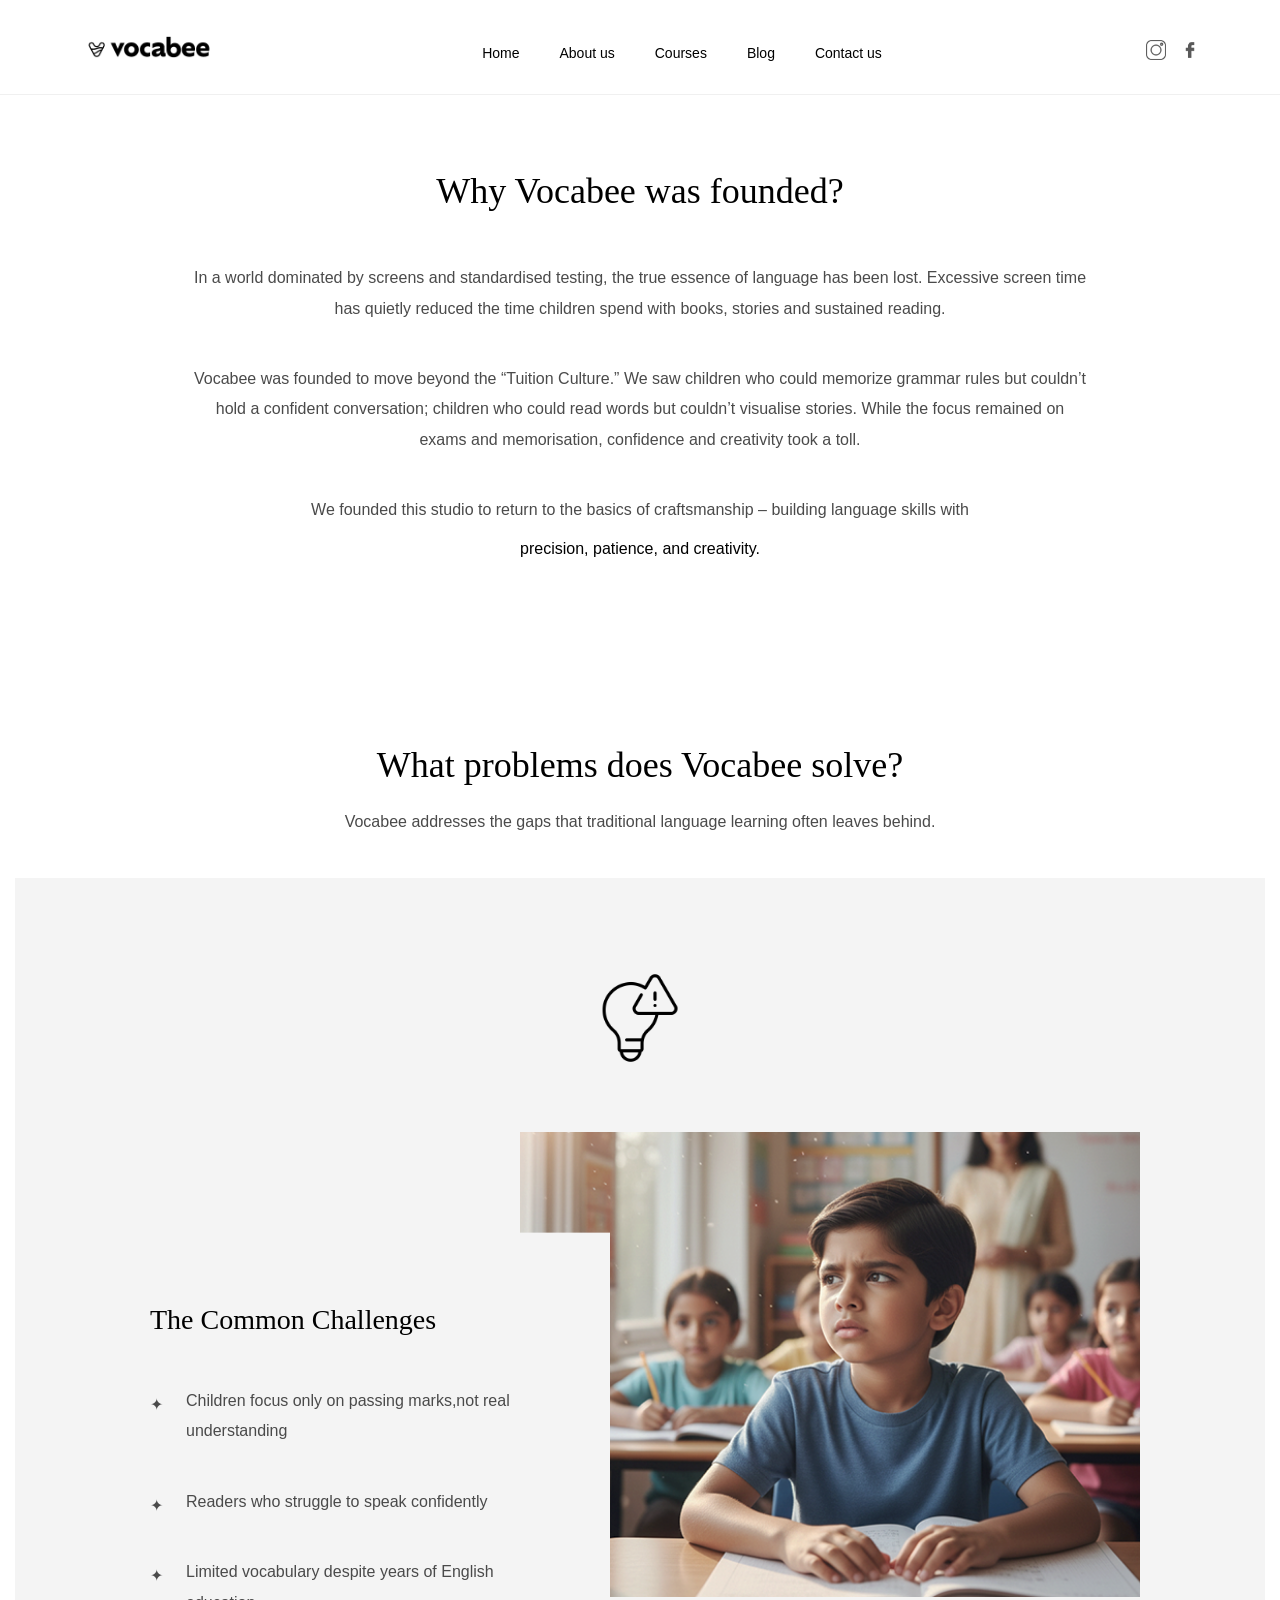
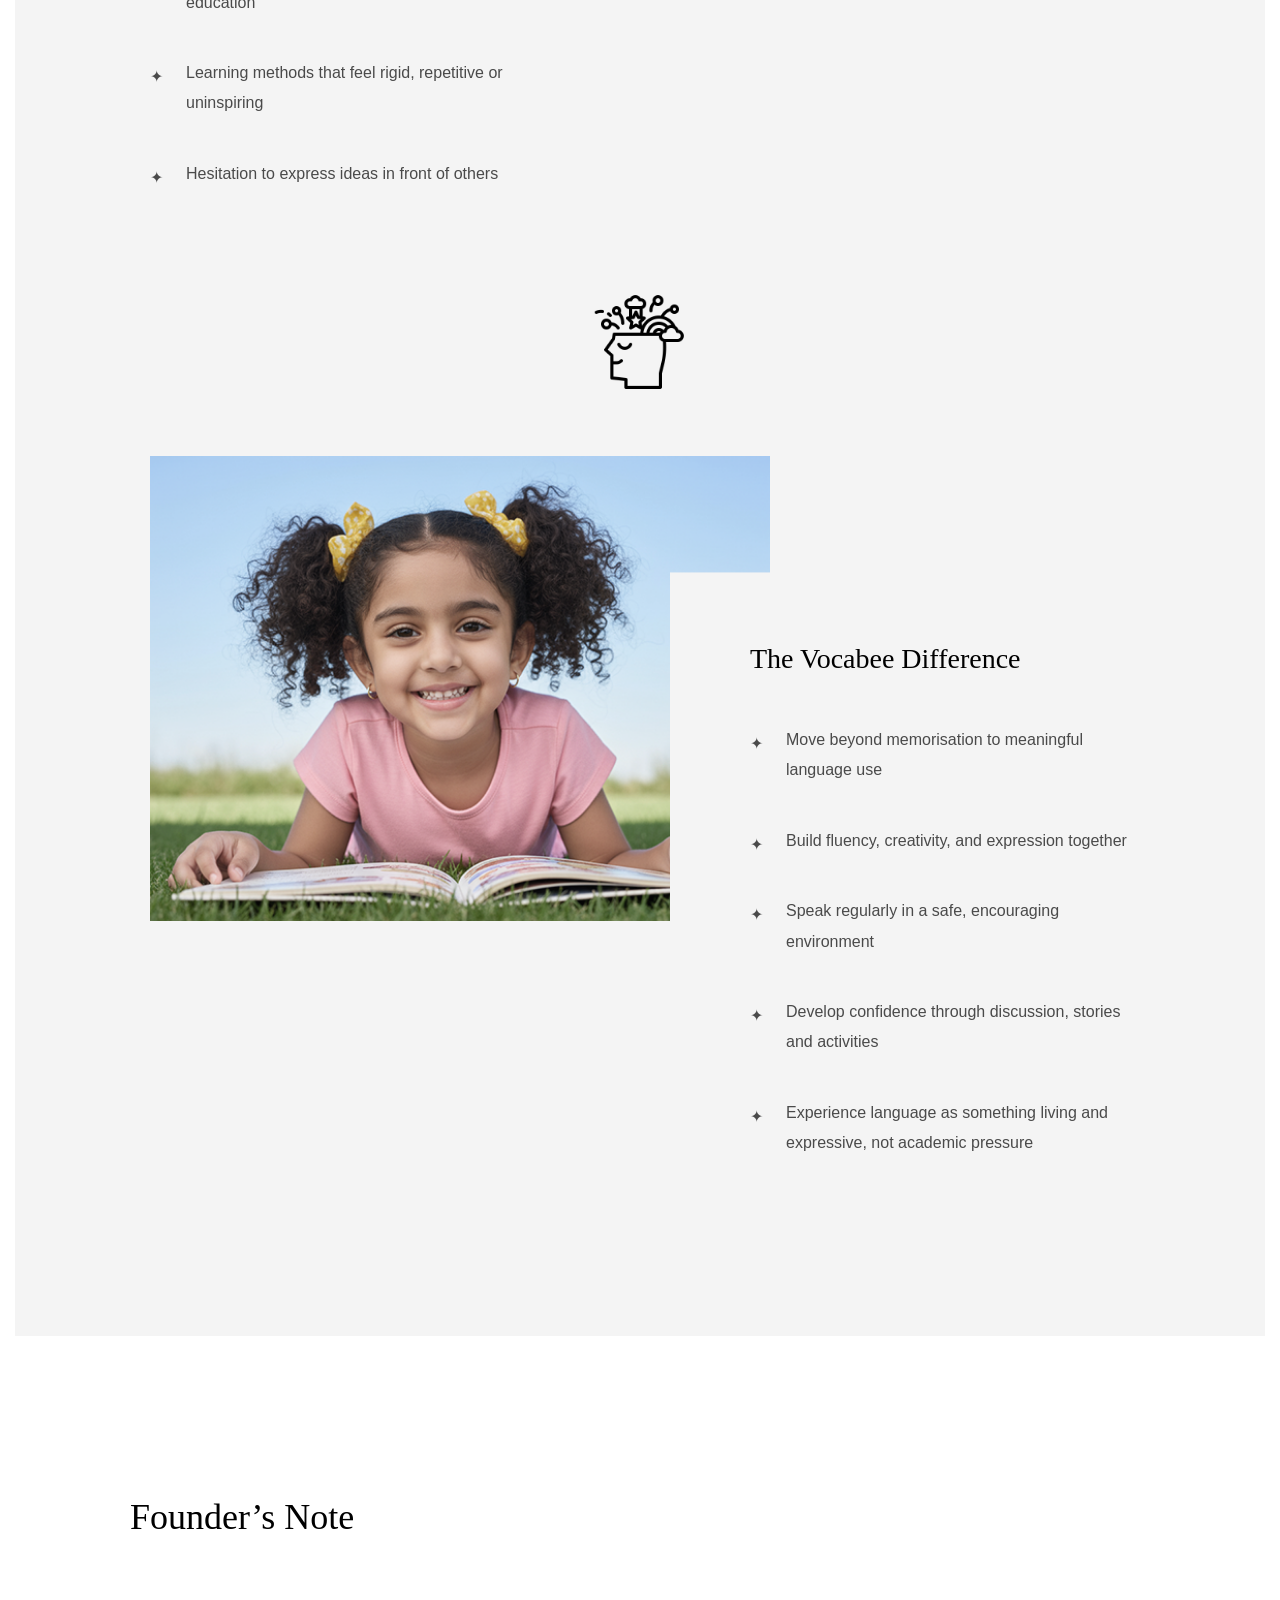
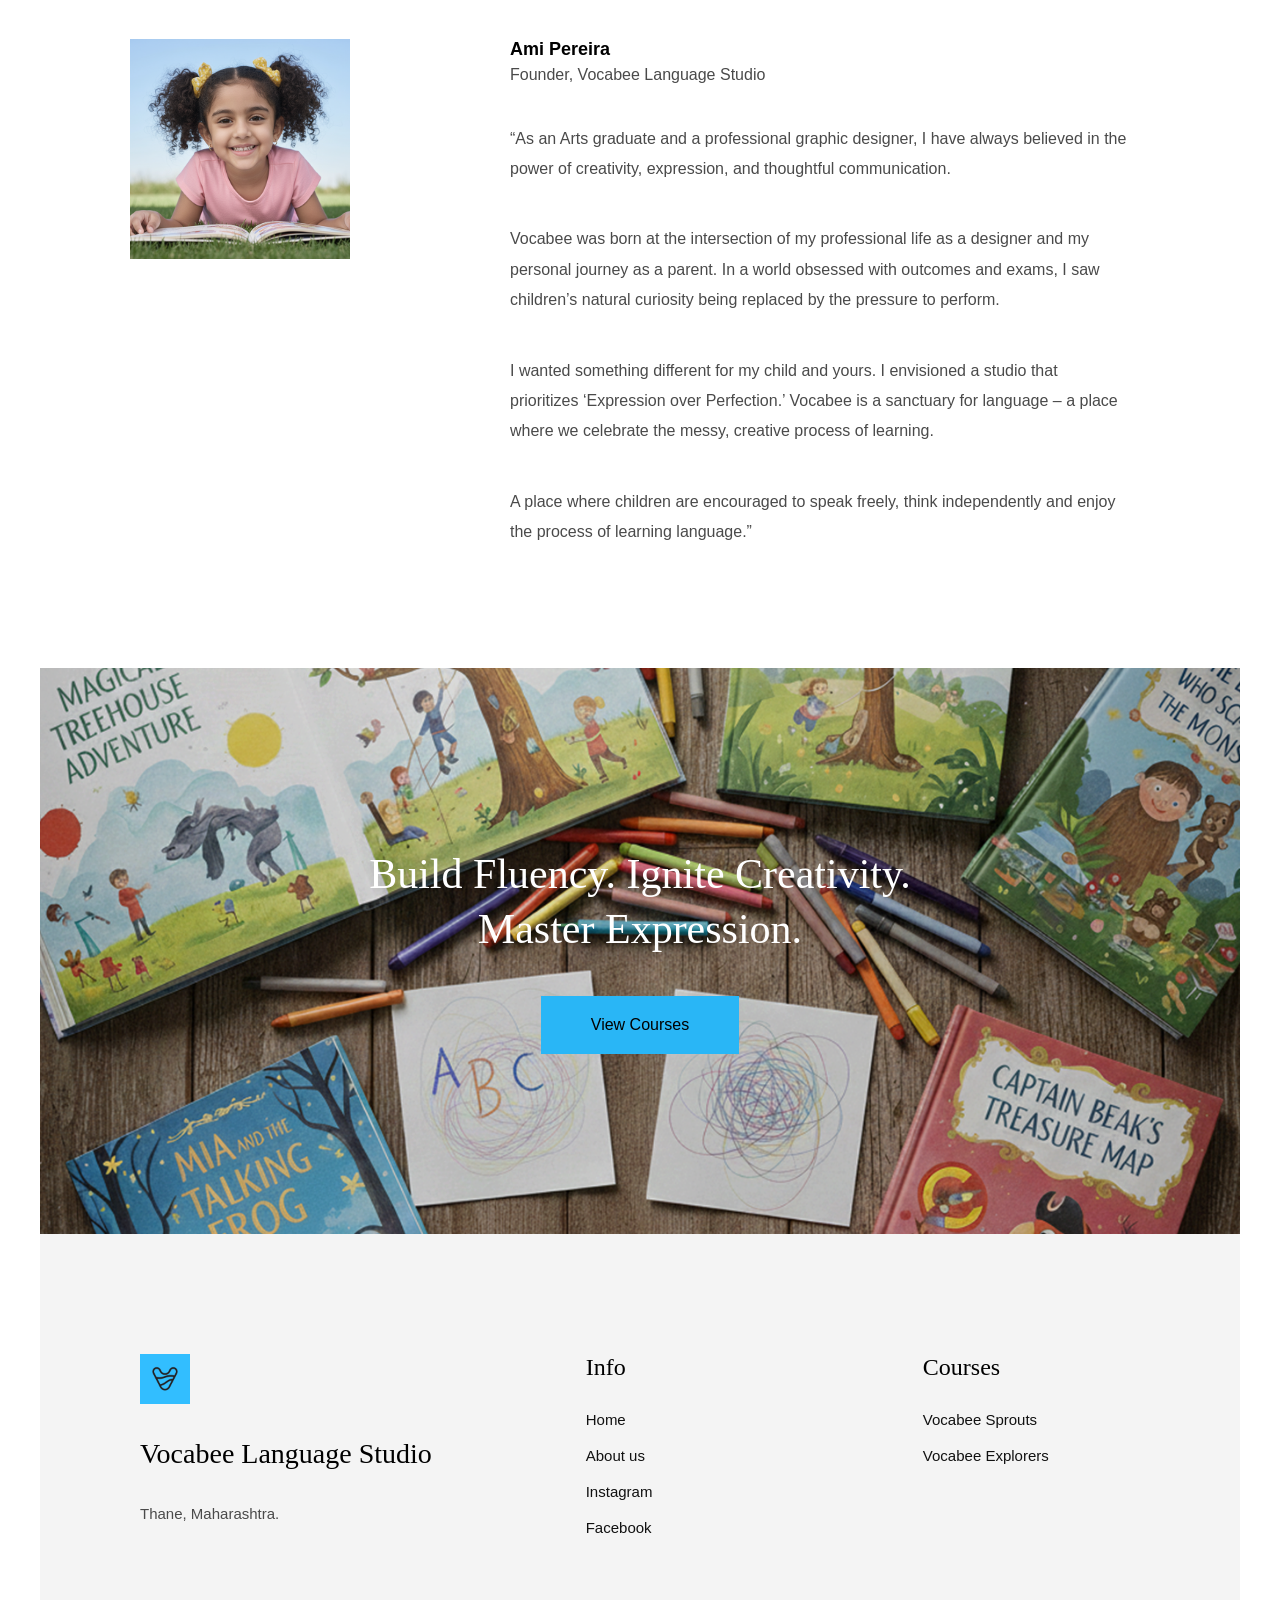
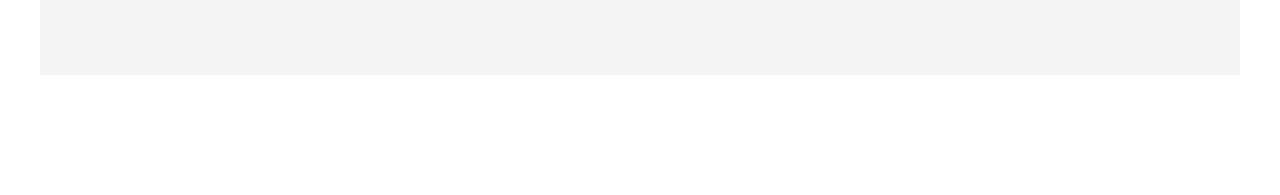
==== about.html @ a19e6320 "Add files via upload" ====
<!DOCTYPE html>
<html lang="en">
<head>
    <meta charset="UTF-8">
    <title>Vocabee Language Studio</title>
    <meta name="viewport" content="width=device-width, initial-scale=1.0">

    <!-- CSS -->
    <link rel="stylesheet" href="css/style.css">
    <link rel="stylesheet" href="css/about.css">

</head>

<body>

    <!-- Header -->
    <header class="site-header">
        <div class="header-container">

            <div class="logo">
                <a href="index.html">
                    <img src="assets/images/vocabee_logo.png" alt="Vocabee Language Studio">
                </a>
            </div>

            <nav class="main-nav">

                <a href="index.html">Home</a>
                <a href="about.html">About us</a>

                <!-- Courses Dropdown -->
                <div class="dropdown">
                    <a href="vocabee-sprouts2.html" class="dropbtn">Courses</a>

                    <div class="dropdown-content">
                        <a href="vocabee-sprouts2.html">
                            Vocabee Sprouts<br>
                            <span>Junior KG (Age 4–5 Years)</span>
                        </a>

                        <a href="vocabee-sprouts.html">
                            Vocabee Sprouts<br>
                            <span>Senior KG (Age 5–6 Years)</span>
                        </a>

                        <a href="vocabee-explorer1.html">
                            Vocabee Explorer<br>
                            <span>Grade 1 (Age 6–7 Years)</span>
                        </a>

                        <a href="vocabee-explorer2.html">
                            Vocabee Explorer<br>
                            <span>Grade 2 (Age 7–8 Years)</span>
                        </a>

                        <a href="vocabee-explorer3.html">
                            Vocabee Explorer<br>
                            <span>Grade 3 (Age 8–9 Years)</span>
                        </a>
                    </div>
                </div>

                <a href="blog.html">Blog</a>
                <a href="index.html#contact-section">Contact us</a>

            </nav>


            <div class="social-links">
                <a href="#" aria-label="Instagram">
                    <img src="assets/images/instagram.png" alt="Instagram">
                </a>
                <a href="#" aria-label="Facebook">
                    <img src="assets/images/facebook.png" alt="Facebook">
                </a>
            </div>

        </div>

        <div class="mobile-nav">

            <div class="hamburger" onclick="toggleMenu()">
                <span></span>
                <span></span>
                <span></span>
            </div>

            <div class="mobile-menu" id="mobileMenu">

                <div class="menu-links">
                    <a href="about.html">About</a>
                    <a href="vocabee-sprouts2.html">Courses</a>
                    <a href="blog.html">Blog</a>
                    <a href="index.html#contact-section">Contact us</a>
                </div>

                <div class="menu-socials">
                    <a href="#" aria-label="Instagram">
                        <img src="assets/images/instagram.png" alt="Instagram">
                    </a>
                    <a href="#" aria-label="Facebook">
                        <img src="assets/images/facebook.png" alt="Facebook">
                    </a>
                </div>

            </div>
        </div>    
    </header>

 <section class="about-hero">
    <div class="container about-hero-inner">

        <h1 class="about-title">
            Why Vocabee was founded?
        </h1>

        <div class="about-text">
            <p>
                In a world dominated by screens and standardised testing,
                the true essence of language has been lost.
                Excessive screen time has quietly reduced the time children
                spend with books, stories and sustained reading.
            </p>

            <p>
                Vocabee was founded to move beyond the “Tuition Culture.”
                We saw children who could memorize grammar rules but
                couldn’t hold a confident conversation; children who could
                read words but couldn’t visualise stories.
                While the focus remained on exams and memorisation,
                confidence and creativity took a toll.
            </p>

            <p class="about-highlight">
                We founded this studio to return to the basics of craftsmanship –
                building language skills with
                <span class="highlight-line"></span>
                <strong>precision, patience, and creativity.</strong>
                </span>
            </p>
        </div>

    </div>
</section>

<section class="about-problems">
    <div class="about-container">
        <h2>What problems does Vocabee solve?</h2>
        <p class="section-intro">
            Vocabee addresses the gaps that traditional language learning
            often leaves behind.
        </p>
    </div>

    <div class="problems-box">

        <!-- Top Icon -->
        <div class="problems-icon">
            <img src="assets/images/problem-icon.png" alt="">
        </div>

        <!-- Row 1 -->
       
        <div class="problem-row">
            <div class="problem-visual">
                <div class="problem-image">
                    <img src="assets/images/problem-child.jpg" alt="">
                </div>

                <div class="problem-card">
                    <h3>The Common Challenges</h3>
                    <ul>
                        <li>Children focus only on passing marks,not real understanding</li>
                        <li>Readers who struggle to speak confidently</li>
                        <li>Limited vocabulary despite years of English education</li>
                        <li>Learning methods that feel rigid, repetitive or uninspiring</li>
                        <li>Hesitation to express ideas in front of others</li>
                    </ul>
                 </div>
            </div>
        </div>


        <!-- Middle Icon -->
        <div class="problems-icon">
            <img src="assets/images/difference-icon.png" alt="">
        </div>

        <!-- Row 2 -->
        <div class="problem-row reverse">
            <div class="problem-visual">

                <div class="problem-image">
                    <img src="assets/images/difference-child.jpg" alt="">
                </div>

                <div class="problem-card">
                    <h3>The Vocabee Difference</h3>
                    <ul>
                        <li>Move beyond memorisation to meaningful language use</li>
                        <li>Build fluency, creativity, and expression together</li>
                        <li>Speak regularly in a safe, encouraging environment</li>
                        <li>Develop confidence through discussion, stories and activities</li>
                        <li>Experience language as something living and expressive, not academic pressure</li>
                    </ul>
                </div>

            </div>
        </div>


</section>

<section class="founder-section">
    <div class="founder-container">

        <h2>Founder’s Note</h2>

        <div class="founder-row">

            <div class="founder-image">
                <img src="assets/images/founder.jpg" alt="Ami Pereira">
            </div>

            <div class="founder-text">

                <div class="founder-name">Ami Pereira</div>
                <div class="founder-title">Founder, Vocabee Language Studio</div>

                <p>
                    “As an Arts graduate and a professional graphic designer, I have always believed
                    in the power of creativity, expression, and thoughtful communication.
                </p>

                <p>
                    Vocabee was born at the intersection of my professional life as a designer and
                    my personal journey as a parent. In a world obsessed with outcomes and exams,
                    I saw children’s natural curiosity being replaced by the pressure to perform.
                </p>

                <p>
                    I wanted something different for my child and yours. I envisioned a studio that
                    prioritizes ‘Expression over Perfection.’ Vocabee is a sanctuary for language –
                    a place where we celebrate the messy, creative process of learning.
                </p>

                <p>
                    A place where children are encouraged to speak freely, think independently
                    and enjoy the process of learning language.”
                </p>

            </div>

        </div>
    </div>
</section>

<section class="about-cta">
    <div class="cta-container">

        <div class="cta-image">
            <img src="assets/images/books-cta.jpg" alt="Children learning through books">
            <div class="cta-overlay"></div>

            <div class="cta-content">
                <h2>
                    Build Fluency. Ignite Creativity.<br>
                    Master Expression.
                </h2>

                <a href="vocabee-sprouts2.html" class="cta-button">
                    View Courses
                </a>
            </div>
        </div>

    </div>
</section>



    

<!-- Footer -->
<footer class="site-footer">
    <div class="footer-container">

        <!-- Left Column -->
        <div class="footer-col footer-brand">
            <img src="assets/images/vocabee_icon.png" alt="Vocabee Icon" class="footer-logo">

            <h3>Vocabee Language Studio</h3>

            <p class="footer-address">
                Thane, Maharashtra.<br>
                
            </p>
        </div>

        <!-- Middle Column -->
        <div class="footer-col">
            <h4>Info</h4>
            <ul>
                <li><a href="index.html">Home</a></li>
                <li><a href="about.html">About us</a></li>
                <li><a href="#">Instagram</a></li>
                <li><a href="#">Facebook</a></li>
            </ul>
        </div>

        <!-- Right Column -->
        <div class="footer-col">
            <h4>Courses</h4>
            <ul>
                <li><a href="vocabee-sprouts2.html">Vocabee Sprouts</a></li>
                <li><a href="vocabee-explorer1.html">Vocabee Explorers</a></li>
            </ul>
        </div>

    </div>
</footer>

<script>
const ctaSection = document.querySelector('.about-cta');

const ctaObserver = new IntersectionObserver(entries => {
    entries.forEach(entry => {
        if (entry.isIntersecting) {
            entry.target.classList.add('show');
        }
    });
}, { threshold: 0.3 });

ctaObserver.observe(ctaSection);
</script>

<script>
function toggleMenu() {
    document.getElementById("mobileMenu").classList.toggle("active");
}

// 🔥 close on outside click
document.addEventListener("click", function(e) {
    const menu = document.getElementById("mobileMenu");
    const hamburger = document.querySelector(".hamburger");

    if (!menu.contains(e.target) && !hamburger.contains(e.target)) {
        menu.classList.remove("active");
    }
});
</script>
</body>
</html>
---- css/style.css ----
html, body {
    overflow-x: hidden;
}

body {
    width: 100%;
    padding-top: 70px;
}

/* =========================
   Custom Fonts (REQUIRED)
========================= */

/* Fraunces – Headings */
@font-face {
    font-family: 'Fraunces';
    src: url('../assets/fonts/fraunces/Fraunces-VariableFont_wght.woff2') format('woff2');
    font-weight: 100 900;
    font-style: normal;
    font-display: optional;
}

@font-face {
    font-family: 'Fraunces';
    src: url('../assets/fonts/fraunces/Fraunces-Italic-VariableFont_wght.woff2') format('woff2');
    font-weight: 100 900;
    font-style: italic;
    font-display: optional;
}

/* Lexend – Body & UI */
@font-face {
    font-family: 'Lexend';
    src: url('../assets/fonts/lexend/Lexend-VariableFont_wght.woff2') format('woff2');
    font-weight: 100 900;
    font-style: normal;
    font-display: optional;
}

/* =========================
   Reset
========================= */
* {
    margin: 0;
    padding: 0;
    box-sizing: border-box;
}

/* =========================
   Typography System
========================= */
body {
    font-family: 'Lexend', sans-serif;
    font-weight: 350;
    color: #000;
}

strong {
    font-weight: 600;
}

h1, h2, h3 {
    font-family: 'Fraunces', serif;
    font-variation-settings: "opsz" 60;
}

/* Fine-tuned weights */
h1 {
    font-weight: 460;
}

h2 {
    font-weight: 430;
}

h3 {
    font-weight: 400;
}

/* =========================
   Header
========================= */
.site-header {
    background-color: rgba(255, 255, 255, 0.75); /* ⬅ subtle transparency */
    border-bottom: 1px solid rgba(0, 0, 0, 0.06);
    min-height: 80px;
    position: fixed;
    top: 0;
    z-index: 1000;
    width: 100%;
    backdrop-filter: blur(6px);
    -webkit-backdrop-filter: blur(6px); /* Safari */
}

.header-container {
    max-width: 1200px;
    margin: 0 auto;
    padding: 24px 40px;
    height: 100%;
    display: grid;
    grid-template-columns: auto 1fr auto;
    align-items: center;
}

.logo img {
    height: 46px;
    display: block;
}

/* Navigation */
.main-nav {
    display: flex;
    justify-content: center;
    gap: 44px;
    transform: translateY(6px);
}

.main-nav a {
    text-decoration: none;
    font-size: 14px;
    font-weight: 400;
    color: #111;
}

/* Social icons */
.social-links {
    display: flex;
    gap: 14px;
    align-items: center;
}

.social-links img {
    width: 20px !important;
    height: 20px !important;
    max-width: 20px !important;
    object-fit: contain;

    opacity: 0.65;
    transform: translateY(3px);
}

.social-links img:hover {
    opacity: 1;
}

.social-links a {
    display: inline-flex;
    align-items: center;
}

/* =========================
   Hero Section
========================= */
.hero {
    position: relative;
    height: 75vh;
    background-image: url('../assets/images/hero.jpg');
    background-size: cover;
    background-position: center;

    display: flex;
    align-items: center;
    justify-content: center;
}

.hero-overlay {
    position: absolute;
    inset: 0;
    background-color: rgba(0, 0, 0, 0.25);
}

.hero-content {
    position: relative;
    max-width: 820px;
    text-align: center;
    color: #ffffff;
    padding: 20px;
}

/* Main headline */
.hero h1 {
    font-size: 44px;
    line-height: 1.25;
    font-weight: 350;
    margin-bottom: 80px;
    position: relative;
    top: -30px;
    opacity: 0;
    transform: translateY(18px)
}

/* Subtitle block (THIS IS THE FIXED PART) */
.hero-sub {
    font-family: 'Lexend', sans-serif;
    font-size: 28px;
    font-weight: 300;
    line-height: 1.2;
    margin: 28px 0;
    color: #ffffff;
    opacity: 0;
    transform: translateY(18px)
}

.hero-sub span {
    display: block;
}

/* Space below "Welcome to" */
.hero-sub .welcome-line {
    margin-top: -60px;  /* try -4px to -12px */
    margin-bottom: 12px;
}

/* Slight pull-up for second line */
.hero-sub .tight-line {
    margin-top: -4px;
    margin-bottom: 90px;
}

/* CTA Button */
.hero-button {
    display: inline-block;
    padding: 16px 42px;
    background-color: #29b6f6;
    color: #000000;
    text-decoration: none;
    font-size: 15px;
    font-weight: 400;
    opacity: 0;
    transform: translateY(18px)
}

/* Animated State */
.hero.loaded h1 {
    opacity: 1;
    transform: translateY(0);
    transition: 
        opacity 1.2s ease-out,
        transform 1.2s cubic-bezier(0.16, 1, 0.3, 1);
}

.hero.loaded .hero-sub {
    opacity: 1;
    transform: translateY(0);
    transition:
        opacity 1.2s ease-out,
        transform 1.2s cubic-bezier(0.16, 1, 0.3, 1);
    transition-delay: 0.25s;
}

.hero.loaded .hero-button {
    opacity: 1;
    transform: translateY(0);
    transition:
        opacity 1.2s ease-out,
        transform 1.2s cubic-bezier(0.16, 1, 0.3, 1);
    transition-delay: 0.45s;
}

/* =========================
   What is Vocabee Section
========================= */
.why-vocabee {
    background-color: #ffffff;
    padding: 120px 40px;
}

.why-container {
    max-width: 1100px;
    margin: 0 auto;
    display: grid;
    grid-template-columns: 1.2fr 0.8fr;
    gap: 80px;
    align-items: center;
}

/* Left text column */
.why-text h2 {
    font-size: 36px;
    font-family: 'Fraunces', serif;

    font-weight: 200;   /* ← go lighter than 350 */
    font-variation-settings:
        "wght" 200,
        "opsz" 60;      /* ← critical for lightness */
    margin-top: 24px;
    margin-bottom: 32px;
    color: #111;
}

.why-text p {
    font-size: 16px;
    line-height: 1.9;
    color: #4a4a4a;
    font-variation-settings: "wght" 300;
    margin-bottom: 26px;
}

.why-text p strong {
    font-variation-settings: "wght" 500;
    font-weight: 500;
    color: #000;
}


/* Right icon column */
.why-icon {
    display: flex;
    justify-content: center;
    align-items: center;
}

.why-icon img {
    max-width: 260px;
    width: 100%;
    height: auto;
}

/* =========================
   Who is Vocabee for? (FINAL)
========================= */
.who-vocabee {
    background-color: #ffffff;
    padding: 140px 40px 60px;
}

.who-container {
    max-width: 1200px;
    margin: 0 auto;
}

/* Heading */
.who-container h2 {
    font-size: 36px;
    font-weight: 200;
    text-align: left;
    margin-left: auto;
    margin-right: 120px;
    margin-bottom: 24px;
    margin-top: 0;
    max-width: 520px;
    font-variation-settings: 
        "wght" 200,
        "opsz" 60;
}


/* Intro paragraph (intentionally offset) */
.who-intro {
    max-width: 520px;
    margin-left: auto;
    margin-right: 120px;
    margin-bottom: 160px;
    font-size: 16px;
    line-height: 1.9;
    color: #4a4a4a;
    font-variation-settings: "wght" 300;
    margin-bottom: 150px;
}

/* Row base */
.who-row {
    display: grid;
    grid-template-columns: 1fr 1fr;
    align-items: center;
    margin-bottom: 180px;
    position: relative;
}

/* Image */
.who-image {
    display: flex;
}

.who-image img {
    width: 100%;
    max-width: 620px;   /* ← image size control */
    margin-left: -120px;   /* ← move left */
    display: block;
    opacity: 0;
    transform: translateY(30px);
    transition:
        opacity 1.4s ease-out,
        transform 1.6s cubic-bezier(0.16, 1, 0.3, 1);
}

.who-row.show .who-image img {
    opacity: 1;
    transform: translateY(0);
}

.row-early .who-image img {
    position: relative;
    top: 10px;
    left: 60px;
}

.row-explorer .who-image img {
    position: relative;
    top: -180px;
    left: -10px;
}

.row-scholar .who-image img {
    position: relative;
    top: -475px;
    left: 60px;
}

/* Yellow card base */
.who-card {
    background-color: #ffeb50;
    width: 650px;      /* ← width control */
    padding: 160px 80px; /* ← height control */
    top: -670px;  /* move up */
    left: -40px;  /* move up */
    position: relative;
    z-index: 2;
    opacity: 0;
    transform: translateY(40px);
    transition: all 1.2s ease;
}

.who-card.show {
    opacity: 1;
    transform: translateY(0);
}


.row-early .who-card {
    position: relative;
    top: -658px;      /* move up */
    right: -250px;   /* horizontal overlap control */
    left: 20px;   /* horizontal overlap control */
    transition-delay: 0.1s;
}

.row-explorer .who-card {
    position: relative;
    top: -600px;       /* move down */
    left: -30px;    /* overlap for reverse row */
    transition-delay: 0.2s;
}

.row-scholar .who-card {
    position: relative;
    top: -1145px;
    right: -120px;
    left: 20px;
    transition-delay: 0.3s;
}


/* ---------- NORMAL ROW (Card LEFT, Image RIGHT) ---------- */
.who-row:not(.reverse) .who-card {
    grid-column: 1;
    justify-self: end;
    margin-right: -75px;   /* overlap into image */
}

.who-row:not(.reverse) .who-image {
    grid-column: 2;
}

/* ---------- REVERSE ROW (Image LEFT, Card RIGHT) ---------- */
.who-row.reverse .who-image {
    grid-column: 1;
    transform: translate(180px, -280px);
    }

.who-row.reverse .who-card {
    grid-column: 2;
    justify-self: start;
    margin-left: -80px;    /* overlap into image */
}

.who-row.show .who-card {
    opacity: 1;
    transform: translateY(0);
}

/* Typography inside card */
.who-card h3 {
    font-size: 36px;
    font-weight: 200;
    margin-bottom: 10px;
    margin-top: -80px;
    font-variation-settings: 
        "wght" 200,
        "opsz" 60;
}

   
.who-card .age {
    font-family: 'Fraunces', serif;
    display: block;
    font-size: 36px;
    font-weight: 200;
    margin-bottom: 60px;
    color: #222;
    font-variation-settings: 
        "wght" 200,
        "opsz" 60;
    
}

.who-card p {
    font-size: 16px;
    line-height: 1.9;
    color: #4a4a4a;
    max-width: 420px;
    margin-top: 40px;
    font-variation-settings: "wght" 300;
       
}

/* =========================
   Language Studio Section
========================= */

.language-studio {
    background-color: #ffffff;
    padding: 160px 40px;
    margin-top: -1000px;  /* ← adjust this number visually */
}

.studio-container {
    max-width: 1200px;
    margin: 0 auto;
    display: grid;
    grid-template-columns: 1fr 1fr;
    gap: 10px;
    align-items: start;
    position: relative;
    left: 20px;   /* fine tuning */
}

/* Left column */
.studio-left h2 {
    font-size: 36px;
    font-weight: 200;
    font-variation-settings: 
        "wght" 200,
        "opsz" 60;

    line-height: 1.3;
    margin-bottom: 34px;
    margin-left: 24px;
    margin-right: 120px;
    margin-top: -200px;
}

.studio-left p {
    font-size: 16px;
    line-height: 1.9;
    color: #4a4a4a;
    font-variation-settings: "wght" 300;
    margin-bottom: 40px;
    margin-left: 24px;
    margin-right: 120px;
    margin-top: 20px;
}

.studio-icon {
    width: 250px;
    display: block;
    margin-bottom: 50px;
    margin-top: 200px;
    max-width: 520px;
    margin-left: auto;
    margin-right: 240px;
}

/* Right column (yellow box) */
.studio-right {
    background-color: #ffbe1e;
    width: 580px;
    height: 580px;   /* ← makes it square */
    padding: 80px;
    position: relative;
    justify-self: start;
    margin-left: -75px;   /* same overlap logic */
    margin-top: 50px;
}

.studio-right ul {
    list-style: none;
    padding: 0;
    margin: 0;
}

.studio-right li {
    line-height: 1.9;
    font-variation-settings: "wght" 150;
    font-size: 22px;
    line-height: 1.6;
    margin-bottom: 32px;
    position: relative;
    padding-left: 36px;
}

/* star bullet */
.studio-right li::before {
    content: "✦";
    position: absolute;
    left: 0;
    top: 2px;
    font-size: 24px;
}
/* =========================
   Belief Banner
========================= */

.belief-banner {
    padding: 90px 30px;
    background-color: #ffffff;
    margin-top: -60px;
}

.belief-container {
    max-width: 1200px;
    margin: 0 auto;
}

.belief-image {
    position: relative;
    overflow: hidden;
}

.belief-image img {
    width: 100%;
    height: auto;
    display: block;
}

.belief-overlay {
    position: absolute;
    inset: 0;
    display: flex;
    align-items: center;
    justify-content: center;

    background: rgba(0, 0, 0, 0.05);
    padding: 40px;
    text-align: center;
}

.belief-overlay h2 {
    font-family: 'Fraunces', serif;
    font-size: 42px;
    font-weight: 200;
    font-variation-settings: 
        "wght" 220,
        "opsz" 60;

    color: #ffffff;
    line-height: 1.4;
    max-width: 900px;
}
/* =========================
   Contact Section
========================= */

.contact-section {
    padding: 140px 40px;
    background: #ffffff;
    scroll-margin-top: 80px;
}

.contact-container {
    max-width: 1200px;
    margin: 0 auto;
    display: grid;
    grid-template-columns: 1fr 1fr;
    gap: 120px;

}

/* Left Side */

.contact-info h2 {
    font-family: 'Fraunces', serif;
    font-size: 36px;
    font-weight: 240;
    color: #111;
    margin-bottom: 40px;
    font-variation-settings: "wght" 240, "opsz" 60;
}

.contact-info p {
    font-size: 16px;
    line-height: 1.9;
    color: #111;

    font-weight: 250;
    font-variation-settings: "wght" 250;

    margin-bottom: 50px;
    max-width: 420px;
}

.contact-details strong {
    display: block;
    font-weight: 500; /* darker title */
    color: #111;
    margin-bottom: 6px;
}

.contact-details span {
    display: block;
    margin-bottom: 30px;

    font-family: 'Lexend', sans-serif;
    font-weight: 250; /* thin */
    font-variation-settings: "wght" 250;

    color: #444; /* softer than title */
}

/* Right Side Form */

.contact-form {
    width: 100%;
}

.form-row {
    display: flex;
    gap: 24px;
}

.form-group {
    display: flex;
    flex-direction: column;
    margin-bottom: 30px;
    flex: 1;
}

.form-group label {
    font-size: 14px;
    margin-bottom: 8px;
    color: #333;
    font-weight: 400;
}

.contact-form input,
.contact-form textarea {
    padding: 18px 18px;
    border: none;
    border-bottom: 1px solid #ccc;
    background: transparent;
    border-radius: 0;
}

/* Elegant focus effect */
.contact-form input:focus,
.contact-form textarea:focus {
    outline: none;
    border-color: #2e7d32;
    background: #ffffff;
    box-shadow: 0 0 0 3px rgba(46, 125, 50, 0.08);
}

/* Submit Button */
.contact-button {
    margin-top: 10px;
    padding: 24px 46px;
    background-color: #29b6f6;
    color: #000;
    border: none;

    font-family: 'Lexend', sans-serif;   /* make sure */
    font-size: 16px;

    font-weight: 250;                    /* 👈 thinner but not too light */
    font-variation-settings: "wght" 250; /* 👈 force variable weight */

    cursor: pointer;
    transition: all 0.3s ease;
}


.contact-button:hover {
    background-color: #1fa4d8;
}

.contact-form-wrapper {
    position: relative;
}

/* overlay */
.thank-you-card {
    position: absolute;
    inset: 0;

    display: flex;
    align-items: center;
    justify-content: center;

    background: rgba(255, 255, 255, 0.5);
    backdrop-filter: blur(10px);

    opacity: 0;
    visibility: hidden;
    transition: opacity 0.4s ease;
}

/* active */
.thank-you-card.active {
    opacity: 1;
    visibility: visible;
}

/* CARD DESIGN (this is the main part) */
.thank-you-content {
    background: rgba(255, 255, 255, 0.85);
    backdrop-filter: blur(12px);

    padding: 60px 70px;
    width: 80%;
    max-width: 420px;

    text-align: center;

    /* ✨ soft premium shadow */
    box-shadow: 0 20px 60px rgba(0,0,0,0.08);
}

/* heading */
.thank-you-content h3 {
    font-family: 'Fraunces', serif;
    font-size: 30px;
    margin-bottom: 15px;
    color: #111;
    white-space: nowrap;
    font-size: 24px; /* slightly smaller so it fits nicely */
}

/* text */
.thank-you-content p {
    font-family: 'Lexend', sans-serif;
    font-size: 15px;
    line-height: 1.6;
    color: #333;
}
/* =========================
   Footer
========================= */

.site-footer {
    padding: 10px 0 120px;
}

/* Grey box centered */
.footer-container {
    max-width: 1200px;
    margin: 0 auto;
    background-color: #f4f4f4;

    padding: 120px 100px;

    display: grid;
    grid-template-columns: 1.5fr 1fr 1fr;
    gap: 120px;
}


.footer-container {
    max-width: 1200px;
    margin: 0 auto;

    display: grid;
    grid-template-columns: 1.5fr 1fr 1fr;
    gap: 120px;
}

/* Logo */
.footer-logo {
    width: 50px;
    margin-bottom: 30px;
}

/* Studio Title */
.footer-brand h3 {
    font-family: 'Fraunces', serif;
    font-size: 28px;
    font-weight: 200;
    font-variation-settings: "wght" 200;
    margin-bottom: 30px;
}

/* Address */
.footer-address {
    font-family: 'Lexend', sans-serif;
    font-size: 15px;
    line-height: 1.9;
    font-weight: 300;
    font-variation-settings: "wght" 300;
    color: #4a4a4a;
}

/* Column Titles */
.footer-col h4 {
    font-family: 'Fraunces', serif;
    font-size: 24px;
    font-weight: 200;
    font-variation-settings: "wght" 200;
    margin-bottom: 30px;
}

/* Links */
.footer-col ul {
    list-style: none;
    padding: 0;
}

.footer-col li {
    margin-bottom: 18px;
}

.footer-col a {
    font-family: 'Lexend', sans-serif;
    font-size: 15px;
    font-weight: 300;
    font-variation-settings: "wght" 300;
    color: #111;
    text-decoration: none;
}

.footer-col a:hover {
    opacity: 0.6;
}

/* =========================
   NAV DROPDOWN – Elegant
========================= */

.main-nav {
    display: flex;
    gap: 40px;
    align-items: center;
}

.main-nav a {
    font-family: 'Lexend', sans-serif;
    font-size: 14px;
    text-decoration: none;
    color: #000;
}

/* Dropdown wrapper */
.dropdown {
    position: relative;   
}

/* invisible hover bridge */
.dropdown::after {
    content: "";
    position: absolute;
    top: 100%;
    left: 0;
    width: 100%;
    height: 15px;   /* hover buffer */
}

/* Dropdown box */
.dropdown-content {
    position: absolute;
    top: 100%;  /* attaches directly below */
    left: 0;

    background: #ffffff;
    min-width: 320px;
    padding: 25px 0;

    box-shadow: 0 20px 50px rgba(0,0,0,0.08);
    border-radius: 4px;

    opacity: 0;
    visibility: hidden;
    transform: translateY(15px);

    transition: 
        opacity 0.3s ease,
        transform 0.3s ease,
        visibility 0.3s ease;

    z-index: 999;
}

/* Dropdown links */
.dropdown-content a {
    display: block;
    padding: 14px 30px;
    font-size: 14px;
    line-height: 1.6;
    transition: background 0.3s ease;
}

.dropdown-content a span {
    display: block;
    font-size: 12px;
    color: #777;
    margin-top: 4px;
}

/* Hover effect */
.dropdown-content a:hover {
    background: #f4f4f4;
}

/* SHOW DROPDOWN */
.dropdown:hover .dropdown-content {
    opacity: 1;
    visibility: visible;
    transform: translateY(0);
}

.dropdown-content a {
    display: block;
    padding: 16px 30px;
    position: relative;
    text-decoration: none;
    color: #000;
}

/* Divider line 
.dropdown-content a:not(:last-child)::after {
    content: "";
    position: absolute;
    bottom: 0;
    left: 30px;
    right: 70px;
    height: 1px;
    background: rgba(0, 0, 0, 0.08);
}*/

/* =========================
   MOBILE MASTER FIX (CLEAN RESET)
========================= */
.mobile-nav {
    position: absolute;
    top: 50%;
    right: 20px;
    transform: translateY(-50%);
}

.menu-socials {
    display: none;
}

.mobile-menu {
    display: none;
}

@media (max-width: 768px) {

    /* GLOBAL FIX */
    body {
        overflow-x: hidden;
    }

    /* ================= HEADER ================= */
    .header-container {
        grid-template-columns: 1fr auto;
        padding: 22px 20px;
    }

    .main-nav,
    .social-links {
        display: none;
    }

    .logo img {
        height: 34px;
    }

    
    /* ================= HERO ================= */
    .hero {
        height: auto;
        padding: 80px 20px;
        text-align: center;
    }

    .hero-content {
        max-width: 100%;
    }

    .hero h1 {
        font-size: 26px;
        line-height: 1.3;
        margin-bottom: 20px;

        top: 0;              /* 🔥 reset */
        transform: none;     /* 🔥 reset */
    }

    .hero-sub {
        font-size: 16px;
        margin: 10px 0 20px;
    }

    .hero-sub .welcome-line {
        margin: 0;          /* 🔥 remove negative margin */
    }

    .hero-sub .tight-line {
        margin: 0 0 20px;   /* 🔥 clean spacing */
    }

    .hero-button {
        padding: 12px 24px;
        font-size: 14px;
    }

    /* ================= WHY ================= */
    .why-vocabee {
        padding: 60px 20px 40px;   /* 🔥 reduced top gap */
    }

    .why-container {
        grid-template-columns: 1fr;
        gap: 40px;
        text-align: center;
    }

    .why-icon img {
        max-width: 220px;   /* 🔥 smaller */
    }

}

/* HIDE ON DESKTOP */
@media (max-width: 768px) {

    .mobile-nav {
        position: absolute;
        top: 40px;
        right: 20px;
        z-index: 2000;
        display: block;
    }
        
    /* 🍔 */
    .hamburger {
        width: 26px;
        height: 20px;
        display: flex;
        flex-direction: column;
        justify-content: space-between;
        cursor: pointer;
    }

    .hamburger span {
        height: 2px;
        background: #000;
        border-radius: 2px;
    }

    /* 🌫️ BIG FROSTED PANEL */
    .mobile-menu {
        position: fixed;
        top: -24px;
        right: -20px;
        left: auto;              /* 🔥 keep it anchored right */

        width: 70vw;             /* 🔥 your desired width */
        max-width: none;
        height: 100vh;

        padding: 100px 30px 40px;

        background: rgba(255, 255, 255, 0.88);
        backdrop-filter: blur(8px);
        -webkit-backdrop-filter: blur(8px);

        border-left: 1px solid rgba(0,0,0,0.05);
        box-shadow: -8px 0 30px rgba(0,0,0,0.12);

        display: flex;
        flex-direction: column;
        justify-content: flex-start;

        transform: translateX(calc(100% + 20px));
        transition: transform 0.35s ease;
    }

    .mobile-menu.active {
        transform: translateX(0);
    }

    /* 📋 LINKS */
    .menu-links {
        display: flex;
        flex-direction: column;
        gap: 22px;
       
    }

    .menu-links a {
        text-decoration: none !important;
        color: #444;

        font-size: 18px;
        font-weight: 400;

        letter-spacing: 0.3px;
    }

    .menu-links a:hover {
        color: #000;
    }

    .menu-links a strong {
        display: block;
        font-size: 18px;
        font-weight: 400;
    }

    .menu-links span {
        display: block;
        margin-top: 4px;

        font-size: 14px;
        color: #666;
        font-weight: 400;
    }

    /* 🔗 SOCIALS (NOW INSIDE PANEL) */
    .menu-socials {
        margin-top: 18px;
        display: flex;
        gap: 12px;

        font-size: 14px;
        letter-spacing: 2px;
        color: #555;
    }

    /* 🔥 CONTROL ICON SIZE */
    .menu-socials img {
        width: 18px;     /* 👈 adjust between 16–22 */
        height: 18px;
        object-fit: contain;
    }

    /* OPTIONAL — nice circular background */
    .menu-socials a {
        display: flex;
        align-items: center;
        justify-content: center;

        width: 34px;
        height: 34px;

    }

    .menu-links,
    .menu-socials {
        width: 80vw;
        max-width: 360px;
    }

}

/* ================= WHO SECTION (CLEAN FIX) ================= */

@media (max-width: 768px) {

    .who-vocabee {
        padding: 40px 20px;
    }

    .who-container {
        max-width: 700px;     /* control width */
        margin: 0 auto;       /* 🔥 THIS centers the whole block */
        text-align: center;
    }

    .who-container h2 {
        font-size: 36px;
        margin-bottom: 20px;

        text-align: center;
        width: 100%;              /* 🔥 ensures full width */
        display: block;           /* 🔥 avoids inline quirks */
    }

    .who-intro {
        font-size: 16px;
        max-width: 600px;

        margin: 0 auto 60px auto;   /* 🔥 THIS restores spacing */
    }

    .who-row,
    .who-row.reverse,
    .who-image,
    .row-early .who-image,
    .row-explorer .who-image,
    .row-scholar .who-image {
        position: static !important;
        transform: none !important;
    }

    .who-row {
        display: flex;
        flex-direction: column;
        align-items: center;
        gap: 20px;            /* clean spacing */
        margin-bottom:0px;
    }

    .who-image {
        width: 100%;
        display: flex;
        justify-content: center;
        margin-bottom: 0;
    }

    .who-image img {
        width: 90%;
        max-width: 400px;
        height: auto;
        margin: 0 auto;
        display: block;
    }

    .who-card {
        width: 90%;
        max-width: 400px;
        padding: 20px;
        background: #ffeb50;

        margin: 0;            /* 🔥 IMPORTANT */
        position: static !important;
    }

    .who-card h3 {
        font-size: 22px;
        margin: 0 0 6px 0;
    }

    .who-card .age {
        font-size: 18px;
        margin-bottom: 12px;
    }

    .who-card p {
        font-size: 14px;
        line-height: 1.6;
        margin: 0 auto;;
    }
    

}


    /* ================= LANGUAGE STUDIO ================= */
@media (max-width: 768px) {

    .language-studio {
        margin-top: 0;   /* 🔥 FIX BIG GAP */
        padding: 20px 20px;
        padding-top: 16px;
    }

    .studio-container {
        grid-template-columns: 1fr;
        gap: 40px;
        left: 0;
    }

    /* CENTER ONLY LEFT CONTENT */
    .studio-left {
        text-align: center;
    }

    /* TITLE */
    .studio-left h2 {
        margin-bottom: 16px;
        margin: 0 auto 30px auto;   /* 🔥 center + spacing */
    }

    /* PARAGRAPH */
    .studio-left p {
        max-width: 520px;
        margin: 0 auto 30px auto;   /* 🔥 center + spacing */
    }

    .studio-icon {
        margin: 40px auto;
    }

    .studio-right {
        width: 100%;
        height: auto;
        margin: 0;
        padding: 40px 20px;
    }

  
    .studio-right li::before {
        content: "✦";

        font-size: 24px;          /* 🔥 EXACT same as desktop */
        flex-shrink: 0;

        margin-top: -5px;          /* 🔥 alignment tweak */
    }

    .studio-right li span,
    .studio-right li img {
        flex-shrink: 0;
        margin-top: 4px;
    }
}
/* ================= BELIEF ================= */

@media (max-width: 768px) {

    .belief-banner {
        position: relative;
    }

    .belief-image {
        position: relative;
        height: 350px;
    }

    .belief-image img {
        width: 100%;
        height: 100%;
        display: block;
        object-fit: cover;
    }

    /* 🔥 TEXT FIX */
    .belief-overlay {
        position: absolute;
        top: 50%;
        left: 50%;
        transform: translate(-50%, -50%);

        width: 85%;
        max-width: 320px;

        text-align: center;
    }

    .belief-overlay h2 {
        color: #fff;
        font-size: 20px;        /* 👈 adjust between 20–26 */
        line-height: 1.4;
        font-weight: 500;
        margin: 0;
    }

    /* 🔥 OVERLAY FOR READABILITY */
    .belief-image::after {
        content: "";
        position: absolute;
        inset: 0;
        background: rgba(0, 0, 0, 0.25);
    }

}
    /* ================= CONTACT ================= */
@media (max-width: 768px) {

    .contact-section {
        margin-top: 0;
        padding: 20px 20px;
    }

    .contact-container {
        grid-template-columns: 1fr;
        gap: 40px;
    }

    .form-row {
        flex-direction: column;
    }

    /* ================= FOOTER ================= */

    .footer-container {
        grid-template-columns: 1fr;
        gap: 0px;
        padding: 60px 20px;
        text-align: left;
        margin-bottom: 0px;
    }

}

/* ===== WHO SECTION – TEMP STABILIZE ===== */

@media (max-width: 768px) {

    .who-row,
    .who-row.reverse {
        display: block !important;
        margin-bottom: 40px !important;
    }

    .who-image,
    .who-image img {
        position: static !important;
        transform: none !important;
        left: auto !important;
        right: auto !important;
        top: auto !important;
    }

    .who-image {
        width: 100% !important;
        text-align: center !important;
    }

    .who-image img {
        width: 90% !important;
        max-width: 400px !important;
        margin: 0 auto !important;
        display: block !important;
    }

    /* 🚫 TEMP: hide cards completely */
    .who-card {
        width: 90%;
        max-width: 400px;
        margin: -40px auto 0 auto !important;  /* 👈 overlap + center */
        padding: 24px 20px;
        background: #ffeb50;

        margin-top: -30px;   /* reduce overlap */
        margin-bottom: 40px; /* 🔥 creates space before next section */
    

        position: relative;
        z-index: 2;

        box-sizing: border-box;

        left: 0 !important;          /* 🔥 kills drift */
        right: 0 !important;         /* 🔥 kills drift */
        align-self: center;   /* 🔥 this is the real fix */
 
    }   

    .who-row {
        display: flex;
        flex-direction: row;
        align-items: center !important;   /* 🔥 FORCE CENTER */
    }

            
    .row-early .who-card,
    .row-scholar .who-card,
    .row-explorer .who-card {
        margin-left: auto !important;
        margin-right: auto !important;
    }
}

@media (max-width: 768px) {

    .studio-right li {
        font-size: 20px !important;   /* 👈 change this freely */
        line-height: 1.5;
    }

}
---- css/about.css ----
/* =========================
   About – Hero Section
========================= */

.about-hero {
    padding: 100px 40px 140px;
    background-color: #ffffff;
}

.about-hero-inner {
    max-width: 900px;
    margin: 0 auto;
    text-align: center;
}

.about-title {
    font-family: 'Fraunces', serif;
    font-size: 36px;
    font-weight: 200;
    line-height: 1.2;
    margin-bottom: 50px;
    font-variation-settings: "wght" 200, "opsz" 60;
}

.about-text p {
    font-family: 'Lexend', sans-serif;
    font-size: 16px;
    line-height: 1.9;
    color: #4a4a4a;
    font-weight: 300;
    margin-bottom: 40px;
    font-variation-settings: "wght" 300;
}

.highlight-line {
    display: block;
    margin-top: 8px; /* controls spacing between lines */
}

.about-highlight strong {
    font-weight: 500;
    font-variation-settings: "wght" 500;
    color: #000;
}

/* =========================
   ABOUT – Problems Section
========================= */

.about-problems {
    padding: 0;
}

/* Heading aligned to red-line system */
.about-container {
    max-width: 1200px;
    margin: 0 auto;
    padding: 0 40px;
    text-align: center;
}

.about-problems h2 {
    font-family: 'Fraunces', serif;
    font-size: 36px;
    font-weight: 200;
    line-height: 1.2;
    margin-bottom: 20px;
    font-variation-settings: "wght" 200, "opsz" 60;
}

.section-intro {
    font-family: 'Lexend', sans-serif;
    font-size: 16px;
    line-height: 1.9;
    color: #4a4a4a;
    font-weight: 300;
    margin-bottom: 40px;
    font-variation-settings: "wght" 300;
}

/* Grey Box */
.problems-box {
    background-color: #f4f4f4;
    max-width: 1250px;   /* slightly wider than 1200 */
    margin: 0 auto;
    padding: 50px 80px 120px;
}

/* Icons centered to page axis */
.problems-icon {
    text-align: center;
    margin: 40px 0 60px; 
}

.problems-icon img {
    width: 100px;
}

/* Rows */
/* Row */
.problem-row {
    display: flex;
    justify-content: center;
    margin-bottom: 140px;
    flex-direction: row;
}

/* Visual wrapper */
.problem-visual {
    position: relative;
    width: 100%;
    max-width: 1000px;   /* keeps red-line alignment */
    min-height: 620px;
}

.problem-row.reverse .problem-visual {
    left: 10px;   /* move entire image+card group left */
}

/* Image */
.problem-image img {
    width: 100%;
    max-width: 620px;   /* rectangular image */
    display: block;
}

.problem-image {
    z-index: 1;
    position: relative;
    display: flex;
    
}
/* Card box-shadow: 0 20px 60px rgba(0,0,0,0.06); */
.problem-card {
    position: absolute;
    
    transform: translateY(-50%);
    width: 540px;
    padding: 70px 80px;
    background: #f4f4f4;
    
    z-index: 2;
}
/* First block */
.problem-row:not(.reverse) .problem-card {
    left: -70px;
    top: 70%;
}

/* Default → push image to right */
.problem-row:not(.reverse) .problem-image {
    display: flex;
    justify-content: flex-end;
}
/* Second block */
.problem-row.reverse .problem-card {
    right: -80px;
    left: auto;
    top: 75%;
}

/* Reverse → push image to left */
.problem-row.reverse .problem-image {
    display: flex;
    justify-content: flex-start;
}
/* Reverse row */
.problem-row.reverse {
    flex-direction: row-reverse;
}

.problem-row.reverse .problem-image {
    order: 1;
}

.problem-row.reverse .problem-text {
    order: 2;
}

.problem-row.reverse .problem-card {
    left: auto;
    right: -60px;
}

/* Text */
.problem-card h3 {
    font-family: 'Fraunces', serif;
    font-size: 28px;
    font-weight: 200;
    line-height: 1.2;
    margin-bottom: 50px;
    font-variation-settings: "wght" 200, "opsz" 60;
}

.problem-card ul {
    list-style: none;
    padding: 0;
}

.problem-card li {
    font-family: 'Lexend', sans-serif;
    font-size: 16px;
    line-height: 1.9;
    color: #4a4a4a;
    font-weight: 300;
    margin-bottom: 40px;
    font-variation-settings: "wght" 300;
    position: relative;
    padding-left: 36px;   /* space for icon */
}

.problem-card li::before {
    content: "✦";
    position: absolute;
    left: 0;
    top: 4px;

    width: 18px;     /* control icon size */
    height: 18px;

    background-image: url("../assets/images/bullet-icon.png");
    background-size: contain;
    background-repeat: no-repeat;
}



/* =========================
   Founder's Note Section
========================= */

.founder-section {
    padding: 160px 40px;
    background-color: #ffffff;
}

.founder-container {
    max-width: 1200px;   /* Red-line alignment */
    margin: 0 auto;
}

/* Section Title */

.founder-section h2 {
    font-family: 'Fraunces', serif;
    font-size: 36px;
    font-weight: 200;
    line-height: 1.2;
    margin-bottom: 100px;
    font-variation-settings: "wght" 200, "opsz" 60;
    margin-left: 90px;
}

/* Layout */

.founder-row {
    display: grid;
    grid-template-columns: 420px 1fr;
    gap: 100px;
    align-items: start;
}

/* Image */

.founder-image img {
    width: 100%;
    max-width: 220px;
    display: block;
    margin-left: 90px;
}

/* Text Container */

.founder-text {
    max-width: 620px;
    margin-left: -50px;
}

/* Founder Name (Only bold element) */

.founder-name {
    font-family: 'Lexend', sans-serif;
    font-size: 18px;
    font-weight: 600;
    margin-bottom: 6px;
}

/* Founder Title */

.founder-title {
    font-family: 'Lexend', sans-serif;
    font-size: 16px;
    font-weight: 300;
    color: #4a4a4a;
    margin-bottom: 40px;
    font-variation-settings: "wght" 300;
}

/* Body Paragraphs */

.founder-text p {
    font-family: 'Lexend', sans-serif;
    font-size: 16px;
    line-height: 1.9;
    color: #4a4a4a;
    font-weight: 300;
    margin-bottom: 40px;
    font-variation-settings: "wght" 300;
}

/* =========================
   ABOUT CTA SECTION
========================= */

.about-cta {
    padding: 40px 40px 0px;
    margin-top: -120px;
}


.cta-container {
    max-width: 1200px;   /* red-line alignment */
    margin: 0 auto;
}

/* Image Wrapper */
.cta-image {
    position: relative;
    overflow: hidden;
}

/* Image */
.cta-image img {
    width: 100%;
    display: block;
    filter: brightness(1.08); /* slight bright */
}

/* Optional soft overlay for readability */
.cta-overlay {
    position: absolute;
    inset: 0;
    background: rgba(0,0,0,0.15);
}

/* Content */
.cta-content {
    position: absolute;
    inset: 0;
    display: flex;
    flex-direction: column;
    align-items: center;
    justify-content: center;
    text-align: center;
    padding: 40px;
    color: #fff;

    opacity: 0;
    transform: translateY(30px);
    transition: all 1.2s ease;
}

/* Heading */
.cta-content h2 {
    font-family: 'Fraunces', serif;
    font-size: 42px;
    font-weight: 200;
    line-height: 1.3;
    margin-bottom: 40px;
    font-variation-settings: "wght" 200, "opsz" 60;
}

/* Button */
.cta-button {
    padding: 20px 50px;
    background-color: #29b6f6;
    color: #000;
    text-decoration: none;
    font-family: 'Lexend', sans-serif;
    font-size: 16px;
    font-weight: 400;
    transition: all 0.3s ease;
}

.cta-button:hover {
    background-color: #1ea6df;
}

/* Fade-in active */
.about-cta.show .cta-content {
    opacity: 1;
    transform: translateY(0);
}

/* About Page Footer Adjustment */
.site-footer {
    margin-top: 0;
    padding-top: 0px;   /* slightly tighter than homepage */
}

/* Mobile */

@media (max-width: 768px) {

/* =========================
   🔥 HARD RESET (CRITICAL)
========================= */

.problem-row,
.problem-visual,
.problem-image,
.problem-card {
    position: static !important;
    top: auto !important;
    left: auto !important;
    right: auto !important;
    transform: none !important;
}

/* =========================
   HERO
========================= */

.about-hero {
    padding: 60px 20px;
    padding-bottom: 20px !important;
}

.about-title {
    font-size: 36px;
}

.about-text p {
    font-size: 14px;
}


/* =========================
   PROBLEMS SECTION
========================= */

.about-container {
    padding: 0 20px;
}

.problems-box {
    padding: 40px 20px;
}

/* STACK */

.problem-row {
    display: flex !important;
    flex-direction: column !important;
    align-items: center;
    gap: 20px;
    margin-bottom: 60px;
}

/* IMAGE */

.problem-image {
    display: flex !important;
    justify-content: center !important;
}

.problem-image img {
    width: 90%;
    max-width: 400px;
}

/* CARD */

.problem-card {
    width: 90% !important;
    max-width: 400px;
    margin: 0 auto;
    padding: 20px;
    background: #f4f4f4;
}

/* TEXT */

.problem-card h3 {
    font-size: 20px;
}

.problem-card li {
    font-size: 14px;
    margin-bottom: 16px;
}


/* =========================
   FOUNDER SECTION
========================= */

.founder-section {
    padding-top: 100px;   /* was probably 80px+ */
}

.founder-row {
    display: flex !important;
    flex-direction: column !important;
    align-items: center;
    gap: 30px;
}

.founder-section h2 {
    text-align: center;
    margin-left: 0 !important;
}

.founder-image img {
    margin: 0 auto !important;
}

.founder-text {
    margin-left: 0 !important;
}


/* =========================
   CTA
========================= */

.about-cta {
    margin-top: clamp(-200px, -18vw, -130px);
    padding: 40px 20px;
}

.cta-content {
    max-width: 480px;
    margin: 0 auto;
    padding: 0 16px;   /* 🔥 guarantees inner spacing */
    text-align: center;
}

.cta-content h2 {
    font-size: 18px;     /* was too large */
    line-height: 1.3;
}

.cta-container {
    padding-top: 0 !important;
}

}
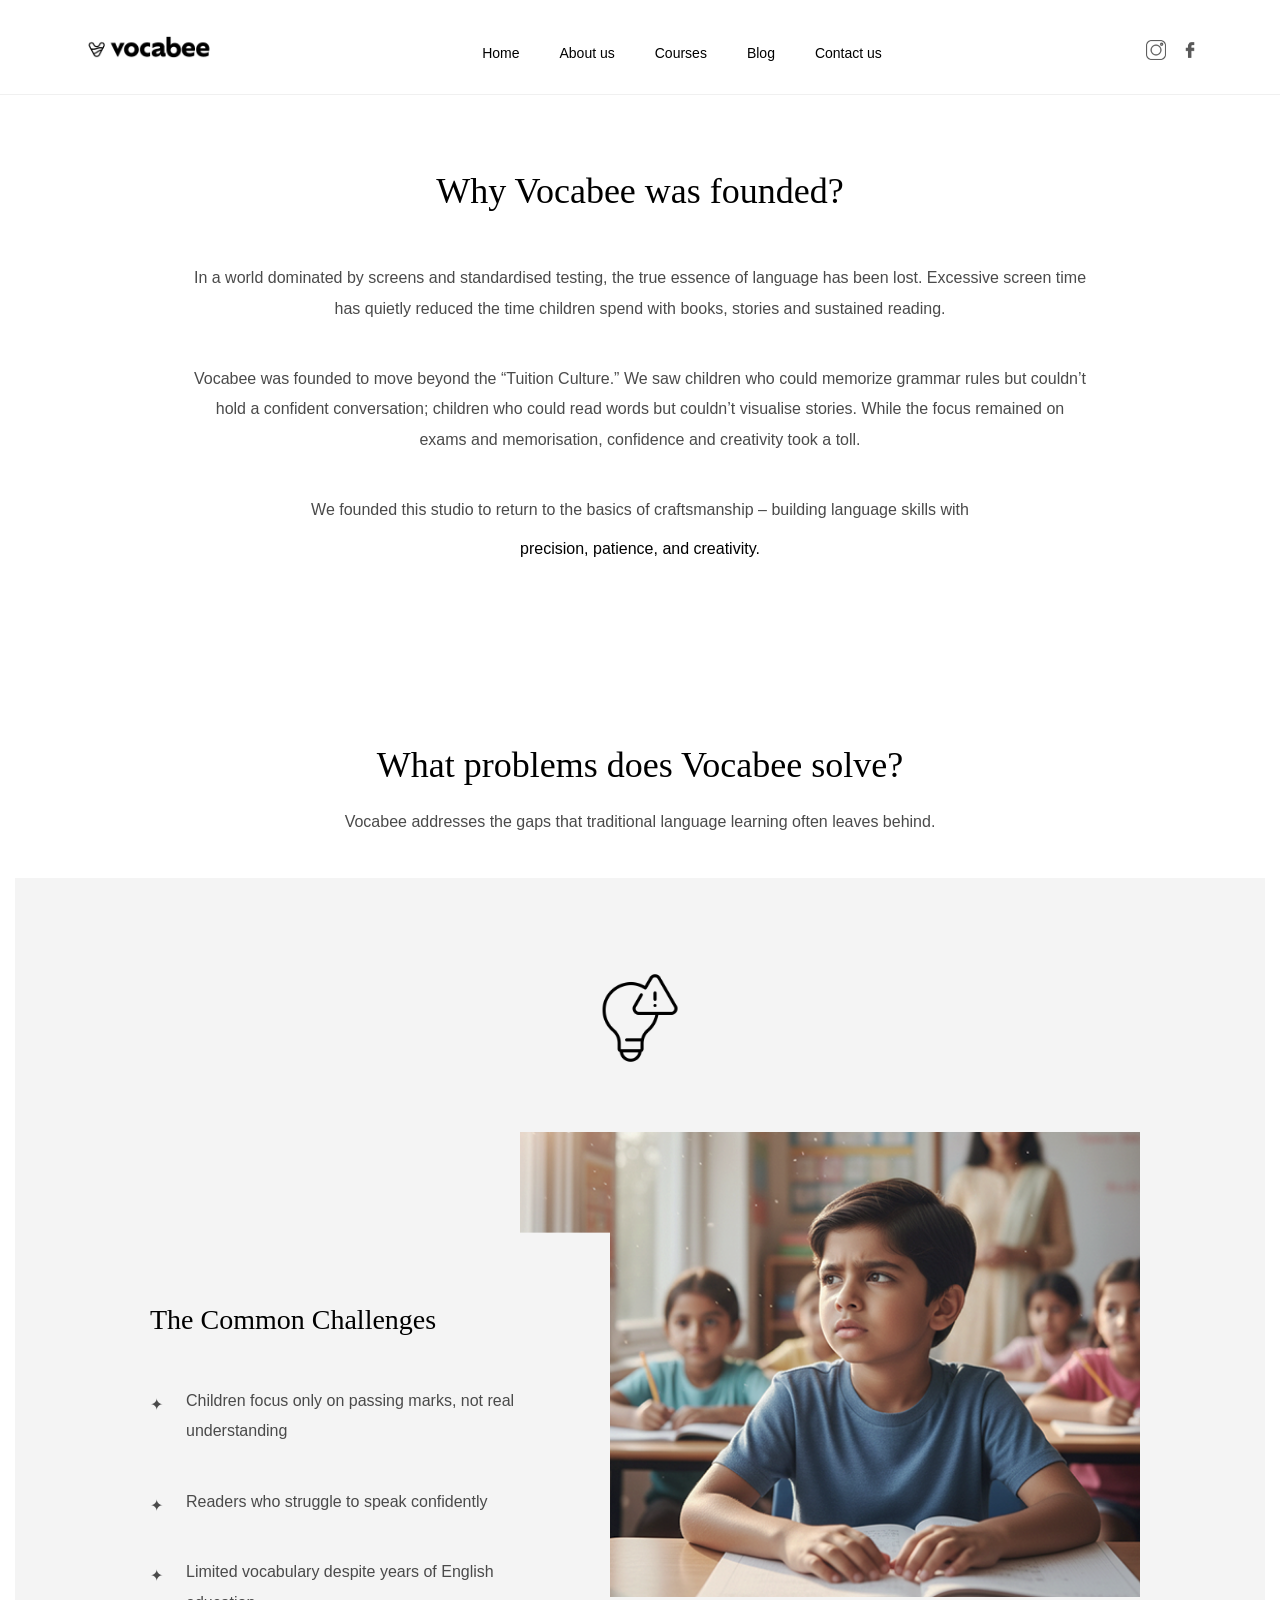
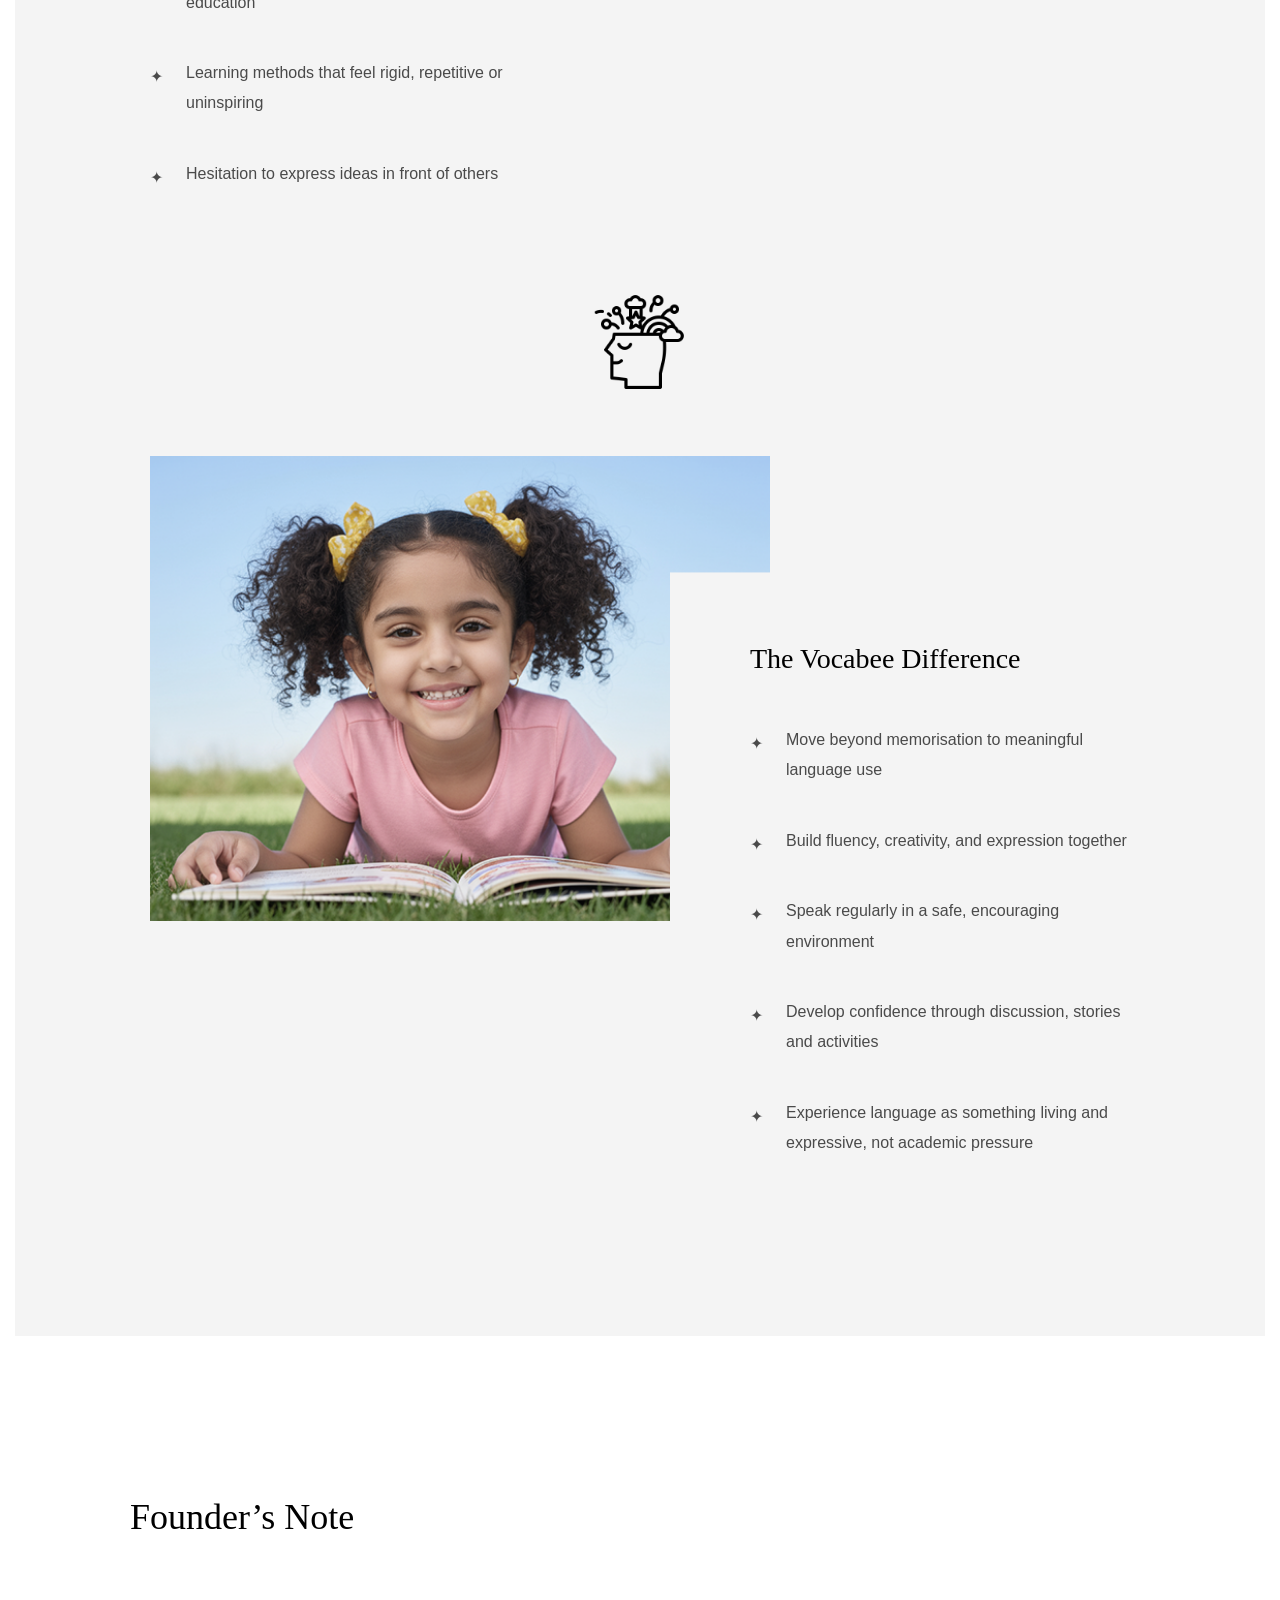
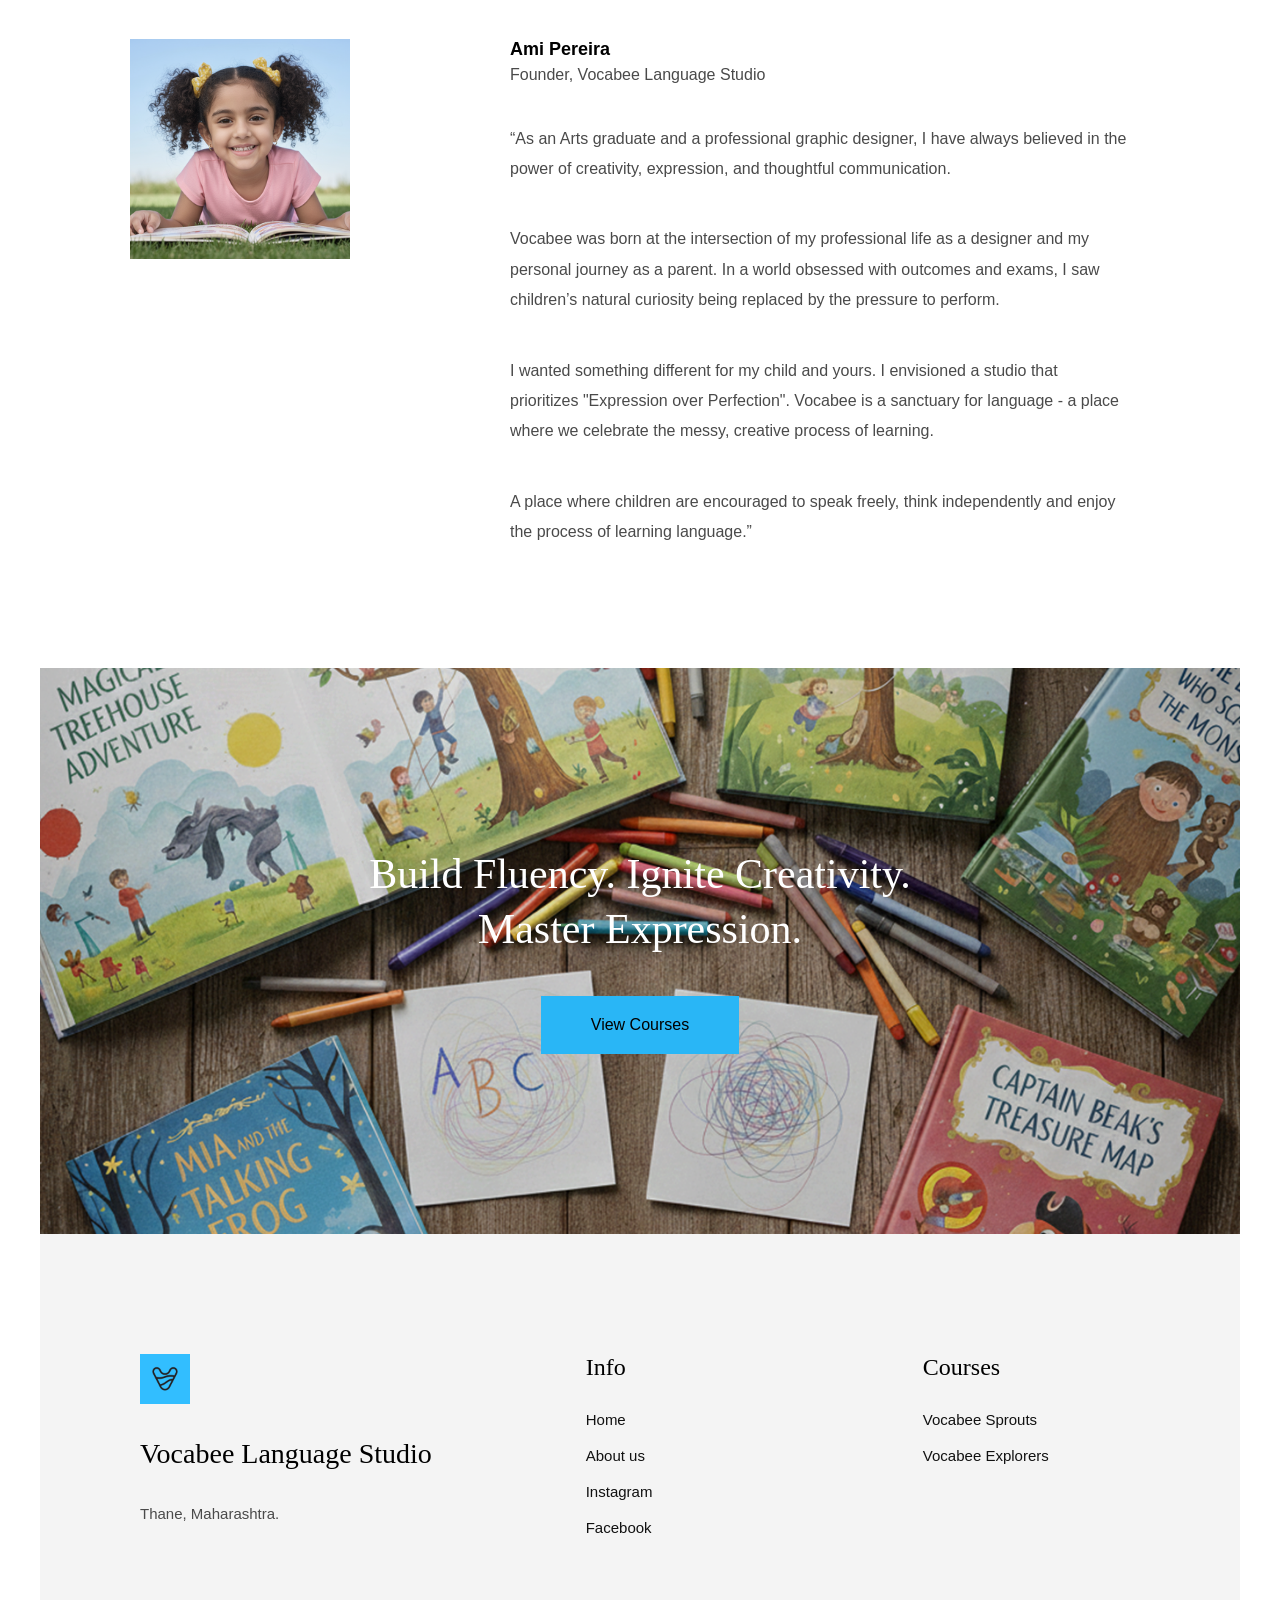
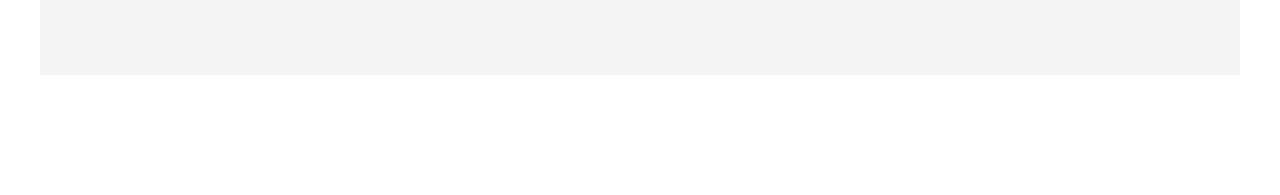
==== commit 090e0528: "Add files via upload" ====
--- a/about.html
+++ b/about.html
@@ -170,7 +170,7 @@
                 <div class="problem-card">
                     <h3>The Common Challenges</h3>
                     <ul>
-                        <li>Children focus only on passing marks,not real understanding</li>
+                        <li>Children focus only on passing marks, not real understanding</li>
                         <li>Readers who struggle to speak confidently</li>
                         <li>Limited vocabulary despite years of English education</li>
                         <li>Learning methods that feel rigid, repetitive or uninspiring</li>
@@ -240,7 +240,7 @@
 
                 <p>
                     I wanted something different for my child and yours. I envisioned a studio that
-                    prioritizes ‘Expression over Perfection.’ Vocabee is a sanctuary for language –
+                    prioritizes "Expression over Perfection". Vocabee is a sanctuary for language -
                     a place where we celebrate the messy, creative process of learning.
                 </p>
 
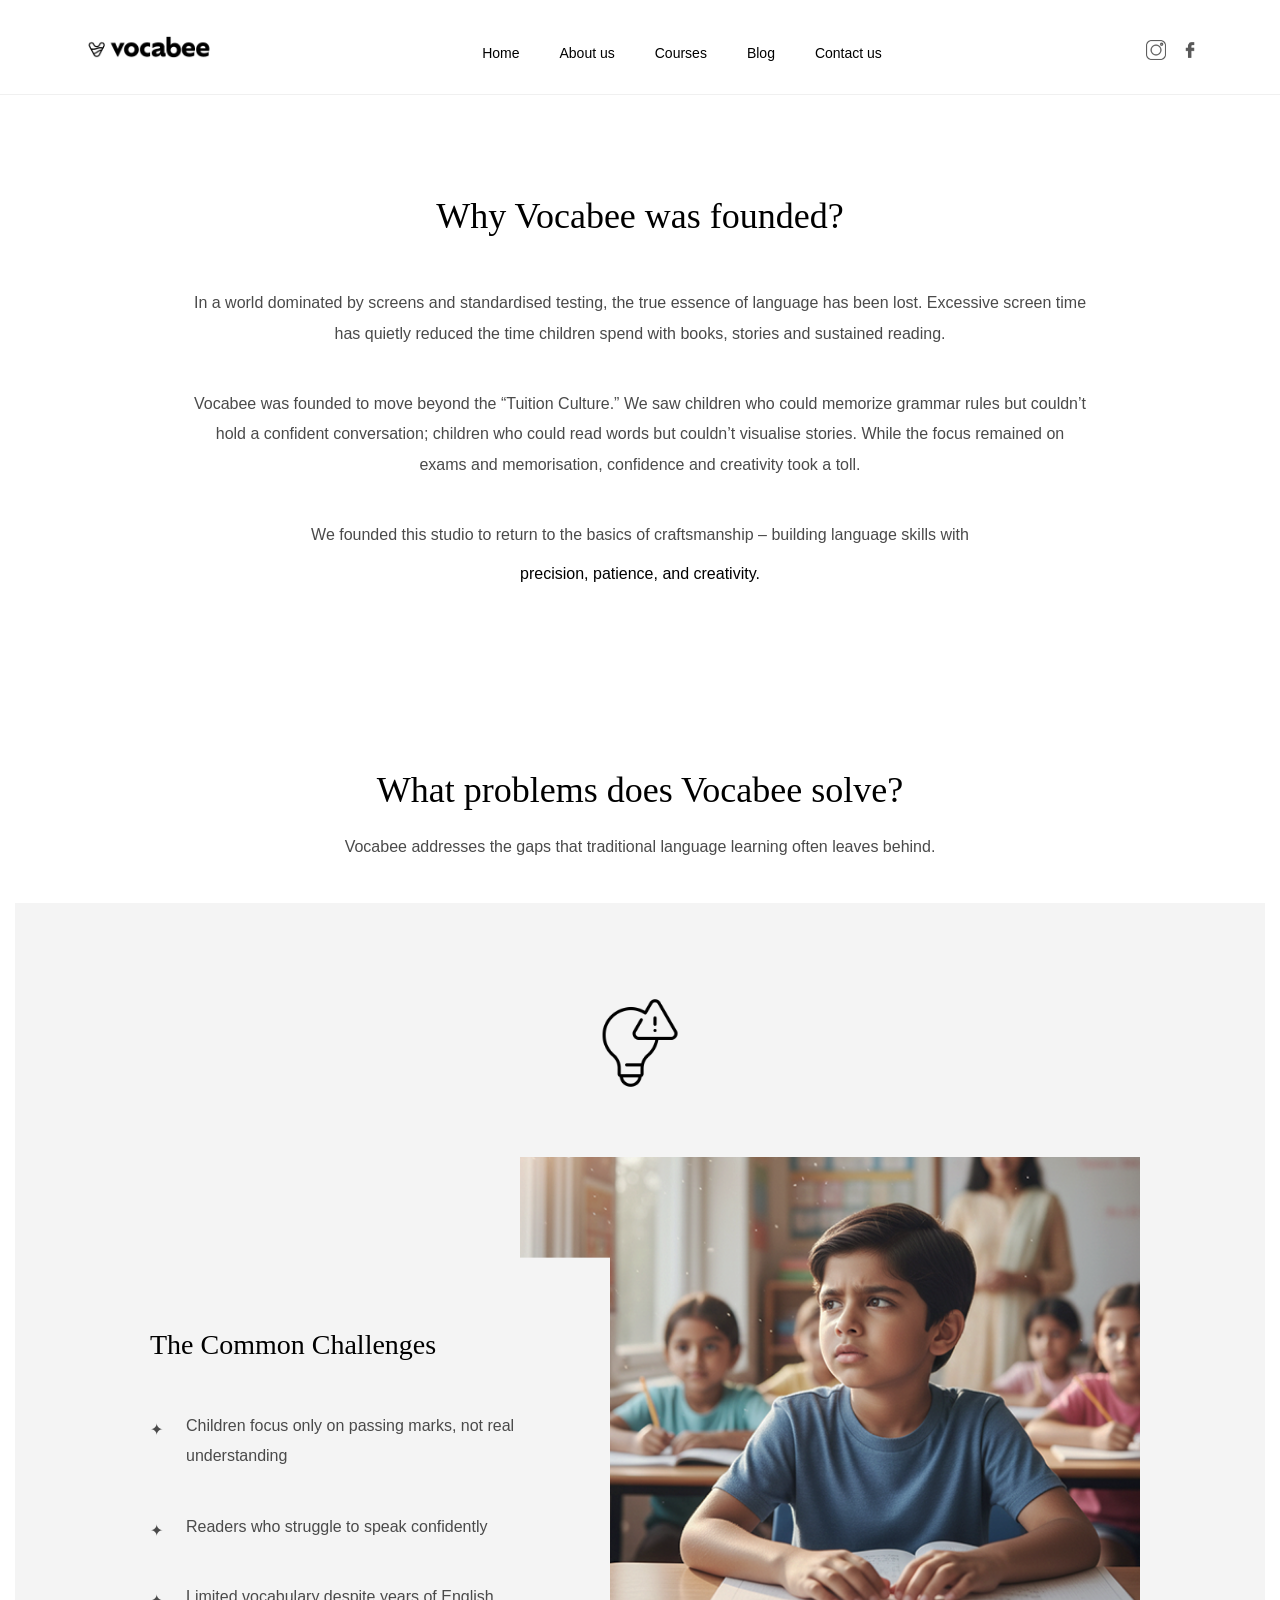
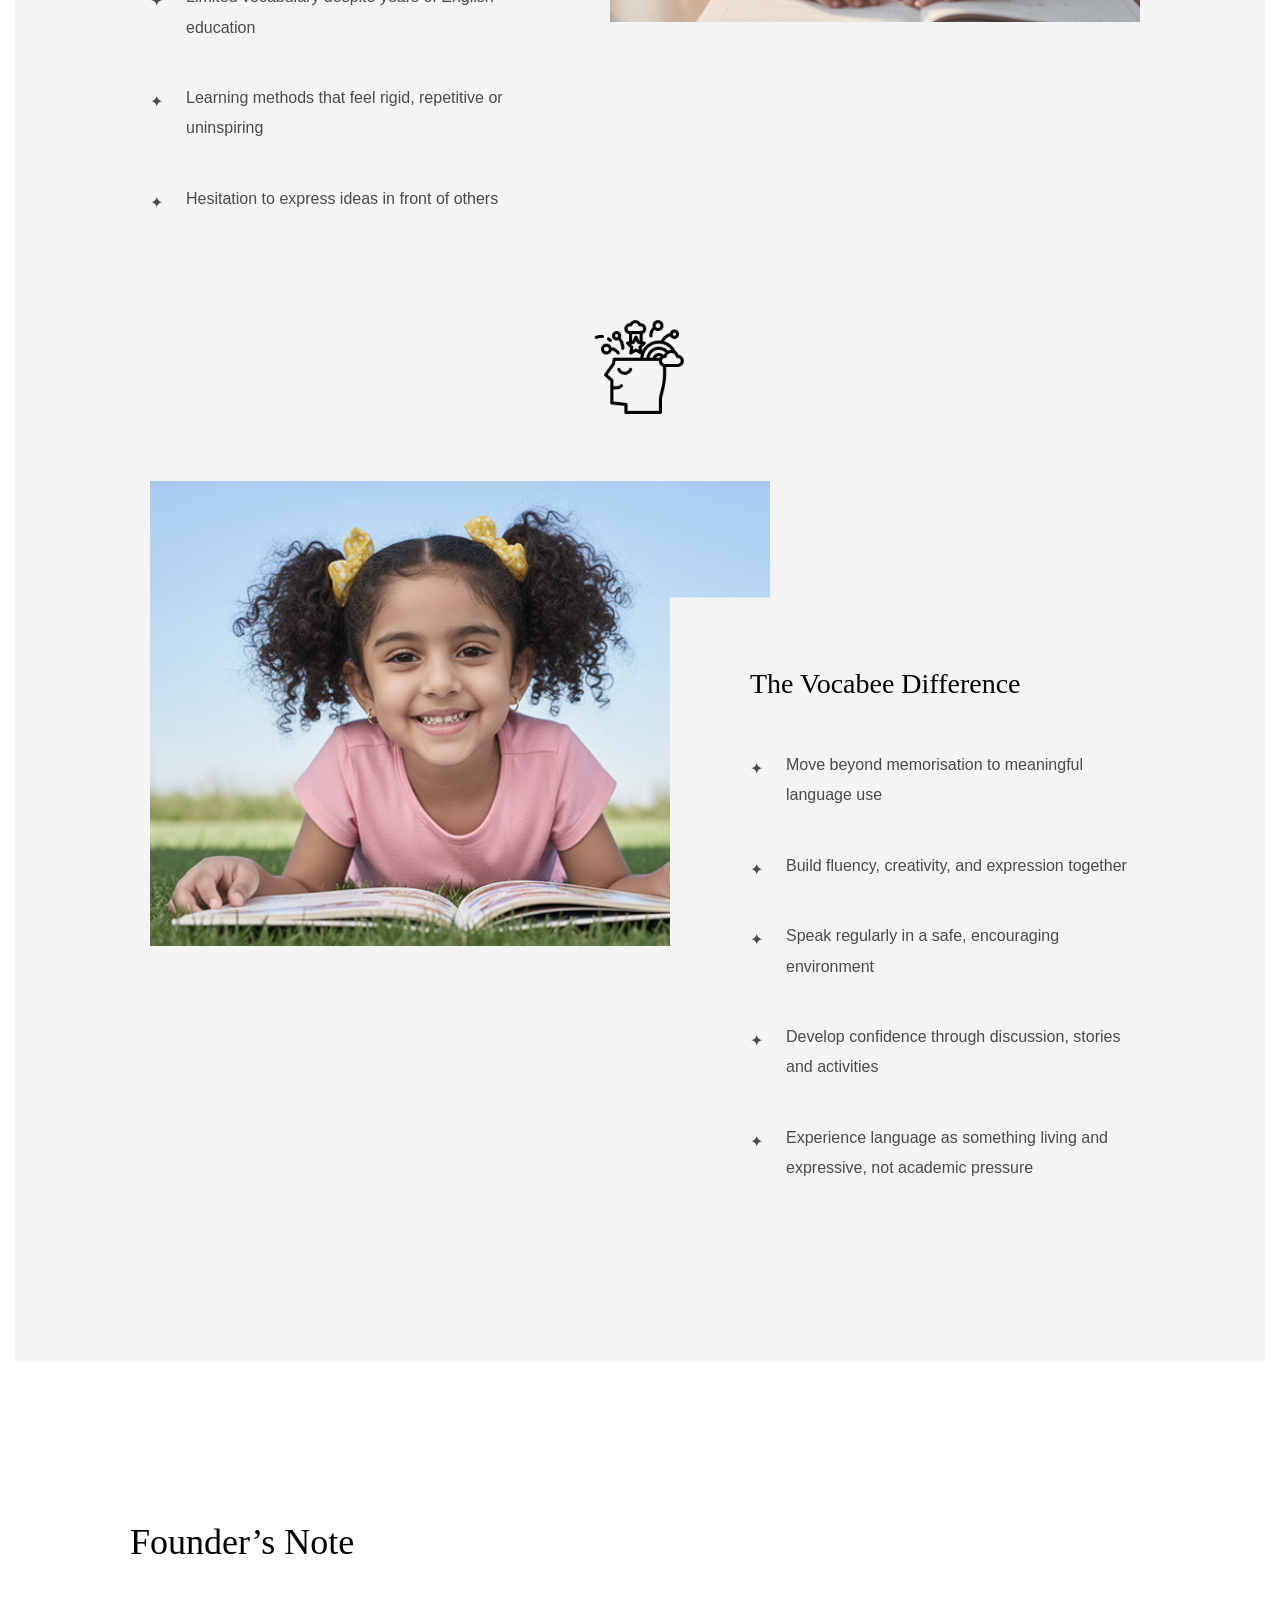
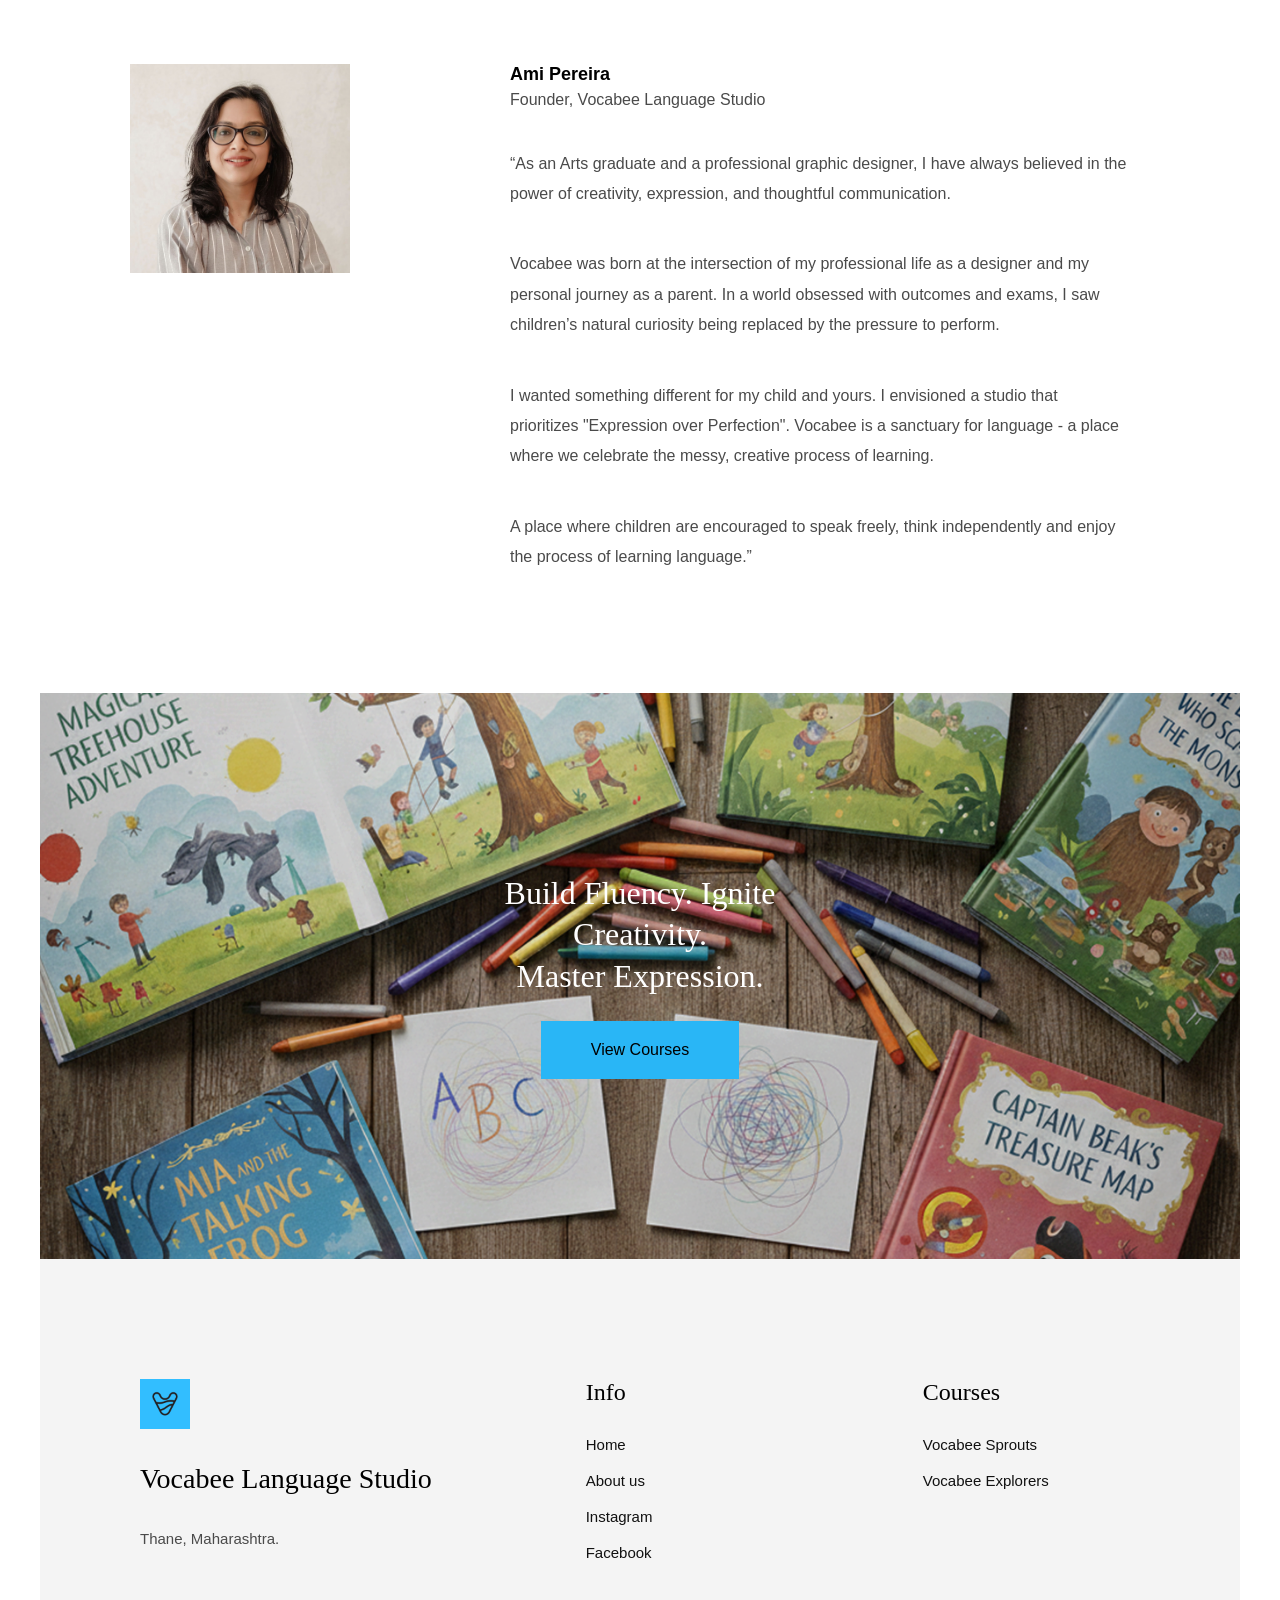
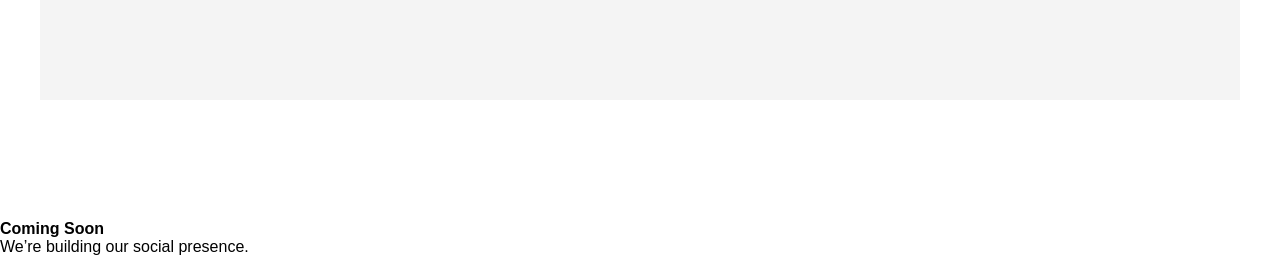
==== commit 22fb3a0b: "Add files via upload" ====
--- a/about.html
+++ b/about.html
@@ -67,10 +67,11 @@
 
 
             <div class="social-links">
-                <a href="#" aria-label="Instagram">
+                <a href="#" class="social-trigger" aria-label="Instagram">
                     <img src="assets/images/instagram.png" alt="Instagram">
                 </a>
-                <a href="#" aria-label="Facebook">
+
+                <a href="#" class="social-trigger" aria-label="Facebook">
                     <img src="assets/images/facebook.png" alt="Facebook">
                 </a>
             </div>
@@ -95,10 +96,11 @@
                 </div>
 
                 <div class="menu-socials">
-                    <a href="#" aria-label="Instagram">
+                    <a href="#" class="social-trigger" aria-label="Instagram">
                         <img src="assets/images/instagram.png" alt="Instagram">
                     </a>
-                    <a href="#" aria-label="Facebook">
+
+                    <a href="#" class="social-trigger" aria-label="Facebook">
                         <img src="assets/images/facebook.png" alt="Facebook">
                     </a>
                 </div>
@@ -349,5 +351,31 @@
     }
 });
 </script>
+
+<script>
+document.querySelectorAll('.social-trigger').forEach(link => {
+    link.addEventListener('click', function(e) {
+        e.preventDefault();
+
+        const popup = document.getElementById("socialPopup");
+
+        if (popup) {
+            popup.classList.add("active");
+
+            setTimeout(() => {
+                popup.classList.remove("active");
+            }, 3000);
+        }
+    });
+});
+</script>
+
+<div id="socialPopup" class="social-popup">
+    <div class="social-popup-content">
+        <h4>Coming Soon</h4>
+        <p>We’re building our social presence.</p>
+    </div>
+</div>
+
 </body>
 </html>
--- a/css/style.css
+++ b/css/style.css
@@ -4,7 +4,7 @@
 
 body {
     width: 100%;
-    padding-top: 70px;
+    padding-top: 95px;
 }
 
 /* =========================
@@ -771,8 +771,8 @@
     font-family: 'Lexend', sans-serif;   /* make sure */
     font-size: 16px;
 
-    font-weight: 250;                    /* 👈 thinner but not too light */
-    font-variation-settings: "wght" 250; /* 👈 force variable weight */
+    font-weight:350;                    /* 👈 thinner but not too light */
+    font-variation-settings: "wght" 350; /* 👈 force variable weight */
 
     cursor: pointer;
     transition: all 0.3s ease;
@@ -1057,6 +1057,7 @@
     /* GLOBAL FIX */
     body {
         overflow-x: hidden;
+        padding-top: 80px; 
     }
 
     /* ================= HEADER ================= */
@@ -1484,12 +1485,10 @@
 
     /* ================= FOOTER ================= */
 
+
     .footer-container {
         grid-template-columns: 1fr;
-        gap: 0px;
-        padding: 60px 20px;
-        text-align: left;
-        margin-bottom: 0px;
+        gap: 40px;
     }
 
 }
--- a/css/about.css
+++ b/css/about.css
@@ -327,6 +327,7 @@
 .cta-image {
     position: relative;
     overflow: hidden;
+    height: 300 px;
 }
 
 /* Image */
@@ -334,6 +335,8 @@
     width: 100%;
     display: block;
     filter: brightness(1.08); /* slight bright */
+    height: 100%;
+    object-fit:cover;
 }
 
 /* Optional soft overlay for readability */
@@ -352,7 +355,7 @@
     align-items: center;
     justify-content: center;
     text-align: center;
-    padding: 40px;
+    padding: 20px 24px;
     color: #fff;
 
     opacity: 0;
@@ -363,11 +366,13 @@
 /* Heading */
 .cta-content h2 {
     font-family: 'Fraunces', serif;
-    font-size: 42px;
+    font-size: 32px;
     font-weight: 200;
     line-height: 1.3;
     margin-bottom: 40px;
     font-variation-settings: "wght" 200, "opsz" 60;
+    max-width: 320px;     /* 🔥 prevents edge hugging */
+    margin: 0 auto 24px;
 }
 
 /* Button */
@@ -431,7 +436,7 @@
 }
 
 .about-text p {
-    font-size: 14px;
+    font-size: 16px;
 }
 
 
@@ -486,7 +491,7 @@
 }
 
 .problem-card li {
-    font-size: 14px;
+    font-size: 16px;
     margin-bottom: 16px;
 }
 
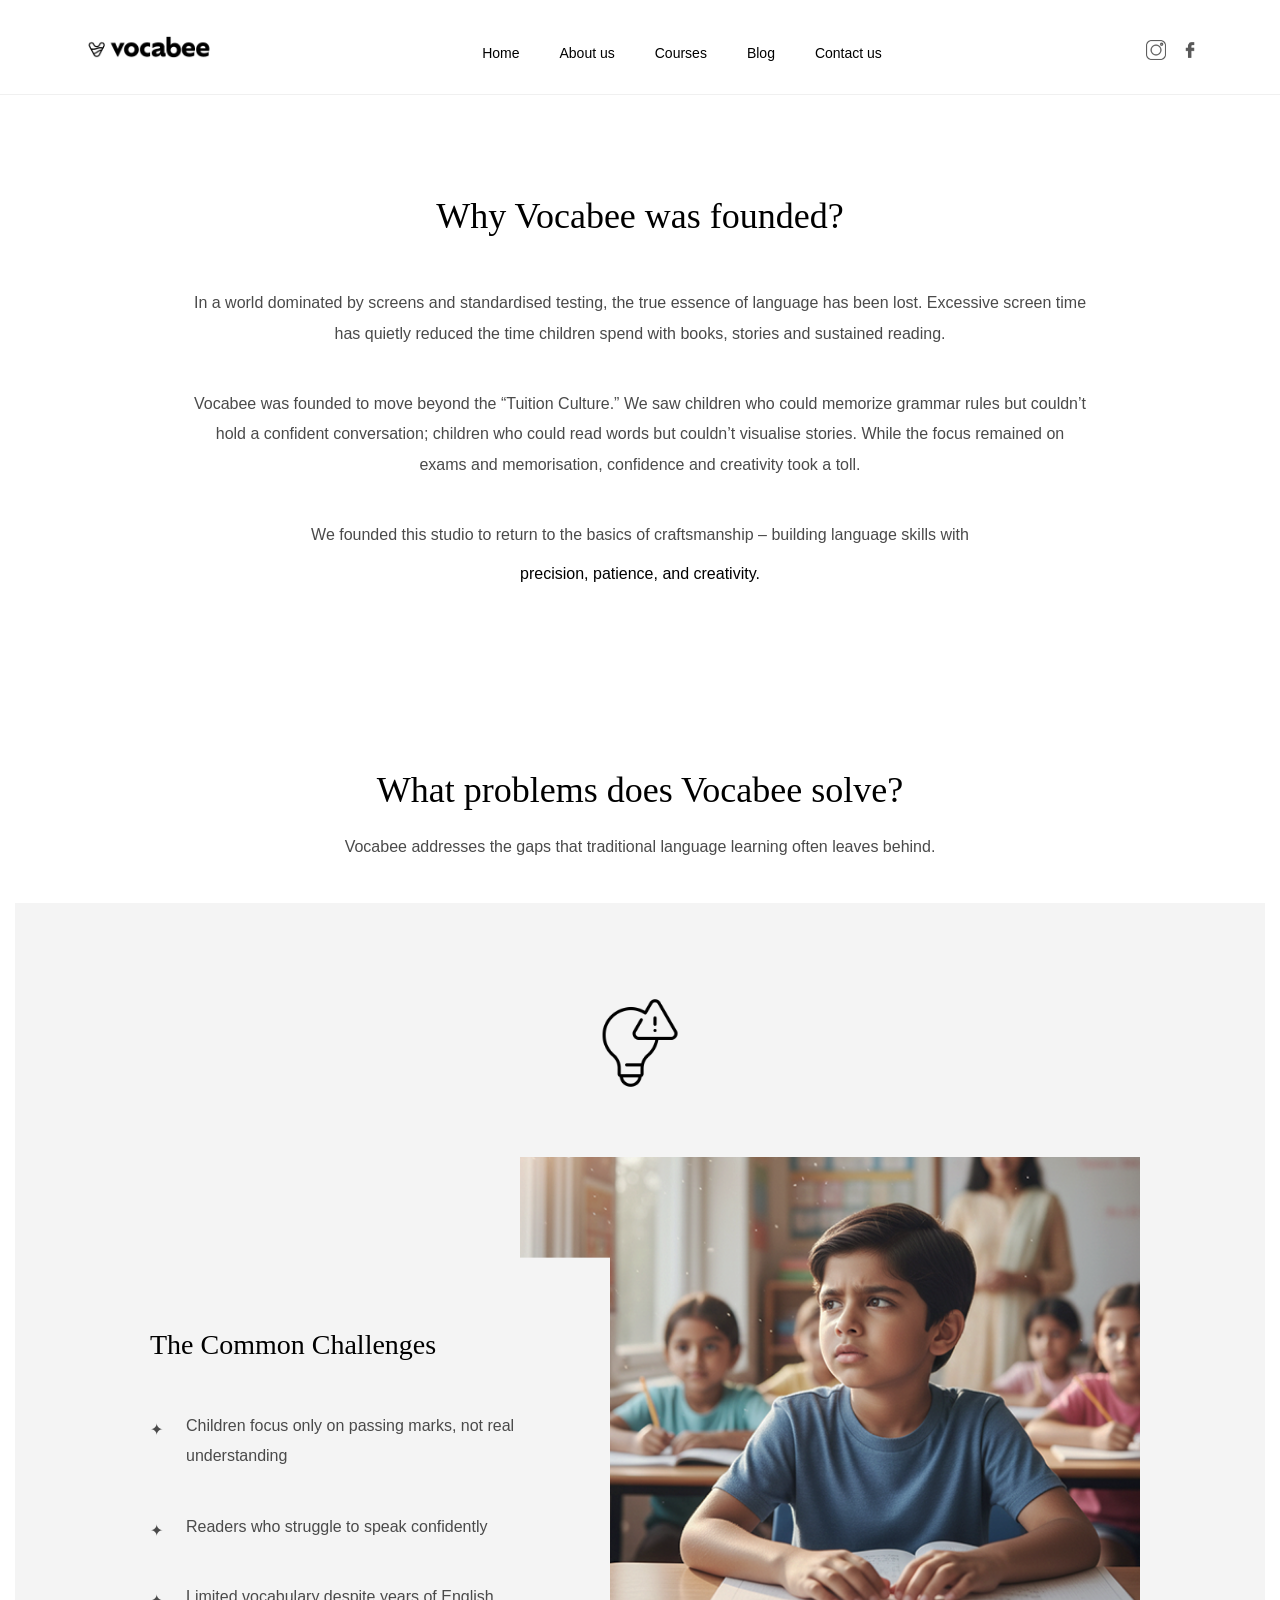
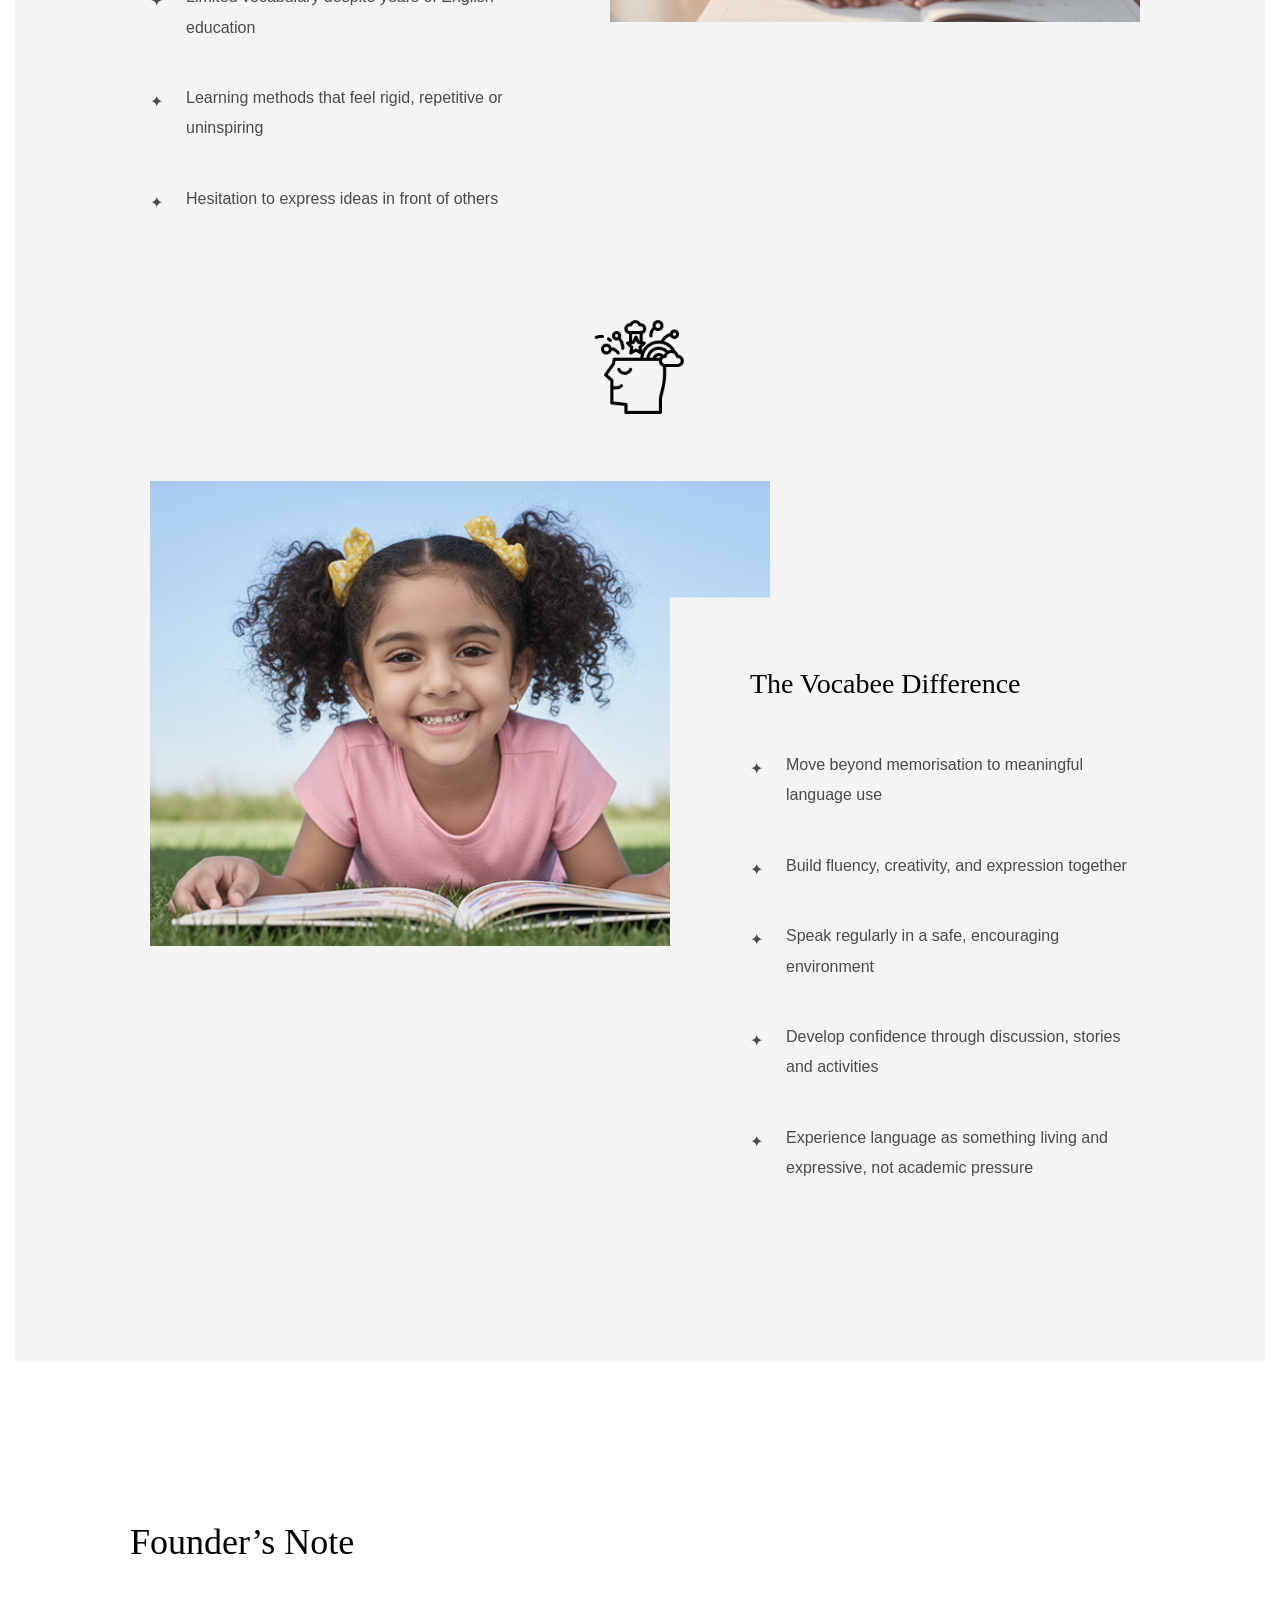
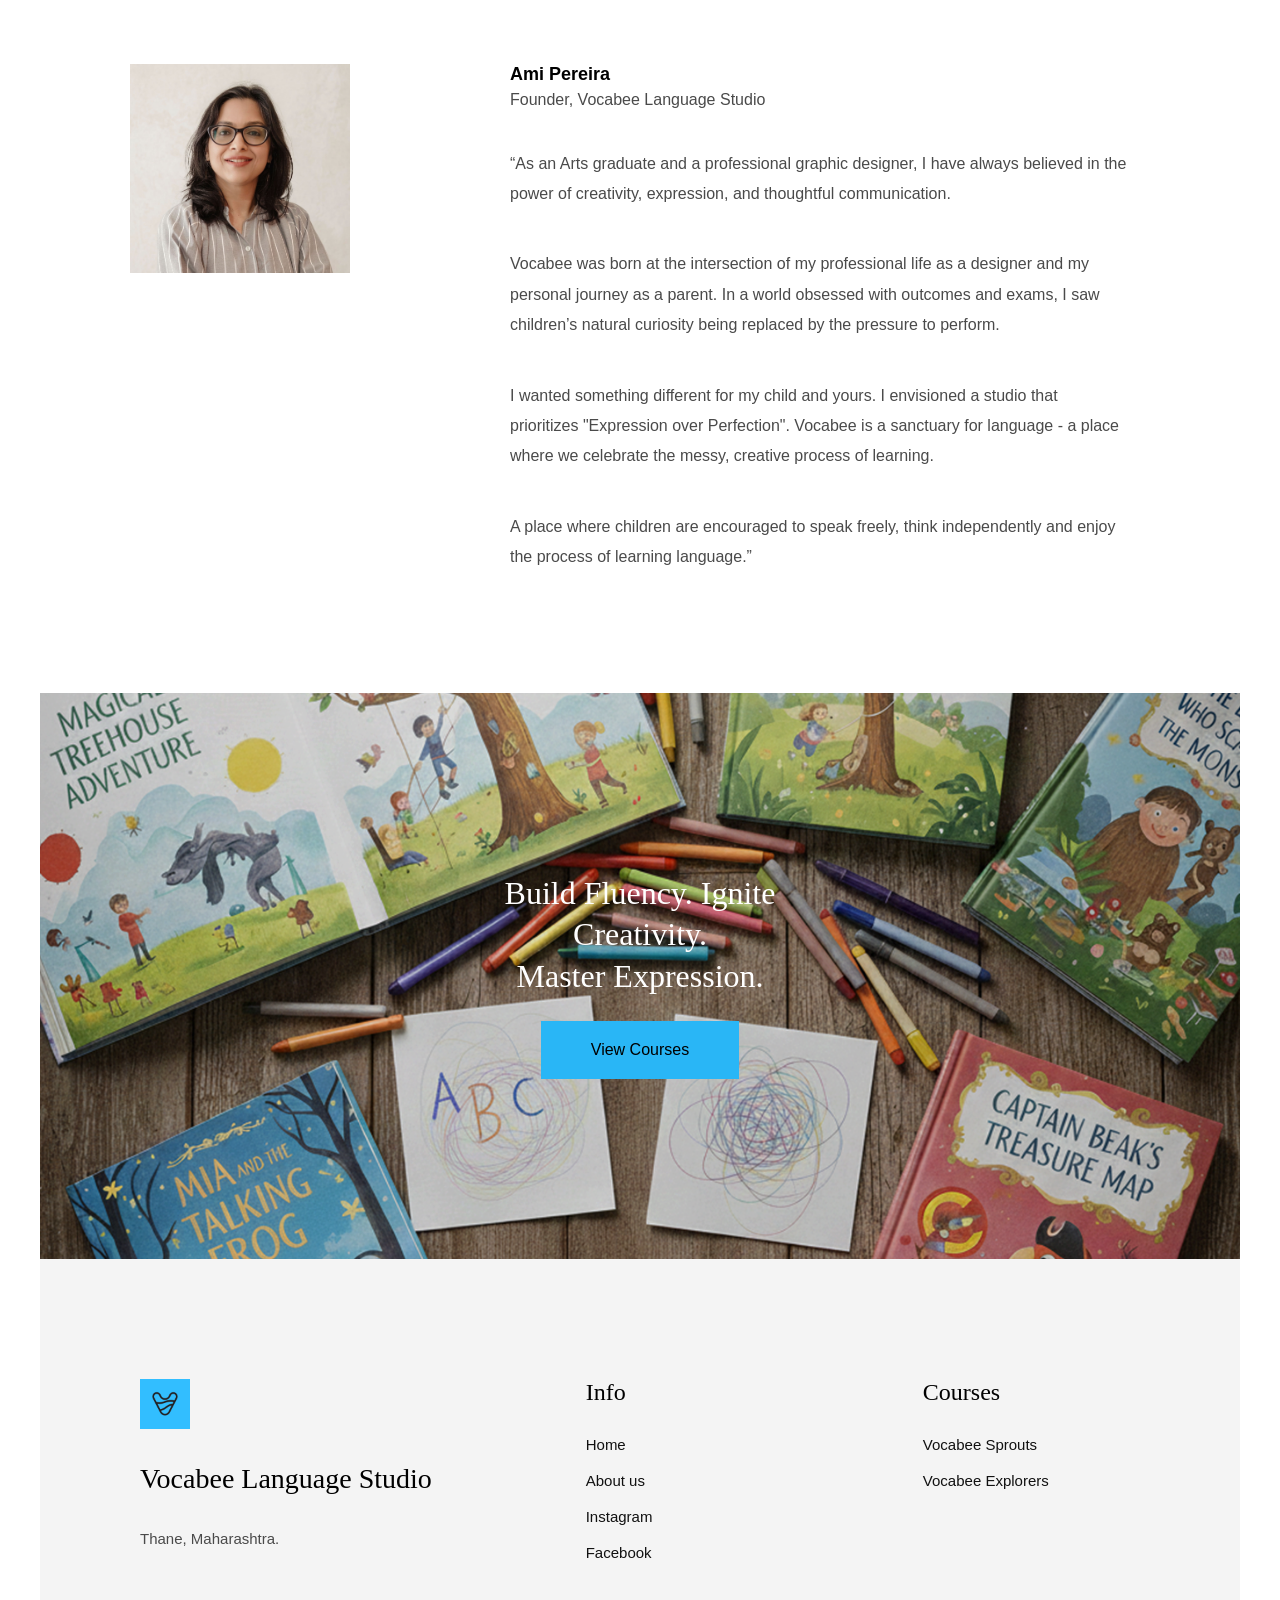
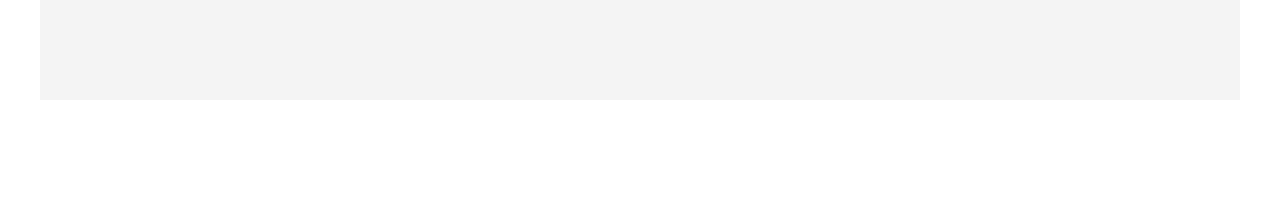
==== commit c3902a0e: "Add files via upload" ====
--- a/about.html
+++ b/about.html
@@ -305,8 +305,8 @@
             <ul>
                 <li><a href="index.html">Home</a></li>
                 <li><a href="about.html">About us</a></li>
-                <li><a href="#">Instagram</a></li>
-                <li><a href="#">Facebook</a></li>
+                <li><a href="#" class="social-trigger">Instagram</a></li>
+                <li><a href="#" class="social-trigger">Facebook</a></li>
             </ul>
         </div>
 
--- a/css/style.css
+++ b/css/style.css
@@ -1570,4 +1570,60 @@
     }
 
 }
-    +
+.social-popup {
+    position: fixed;
+    top: 80px;
+    right: 600px;
+
+    opacity: 0;
+    pointer-events: none;
+    transform: translateY(-10px);
+    transition: all 0.3s ease;
+
+    z-index: 9999;
+}
+
+.social-popup.active {
+    opacity: 1;
+    pointer-events: auto;
+    transform: translateY(0);
+}
+
+.social-popup-content {
+    background: rgba(255,255,255,0.9);
+    backdrop-filter: blur(10px);
+
+    padding: 18px 22px;
+    width: 220px;
+
+    box-shadow: 0 20px 50px rgba(0,0,0,0.08);
+}
+
+.social-popup-content h4 {
+    font-family: 'Fraunces', serif;
+    font-size: 16px;
+    margin-bottom: 6px;
+}
+
+.social-popup-content p {
+    font-size: 13px;
+    color: #444;
+}
+
+@media (max-width: 768px) {
+    .social-popup {
+        top: 320px;
+        right: 38px;
+    }
+
+    /* When footer is visible, shift popup down */
+    .site-footer:hover ~ .social-popup,
+    .site-footer:active ~ .social-popup {
+        top: auto;
+        bottom: 183px;   /* adjust this */
+        right: 18px;
+    }
+
+}
+
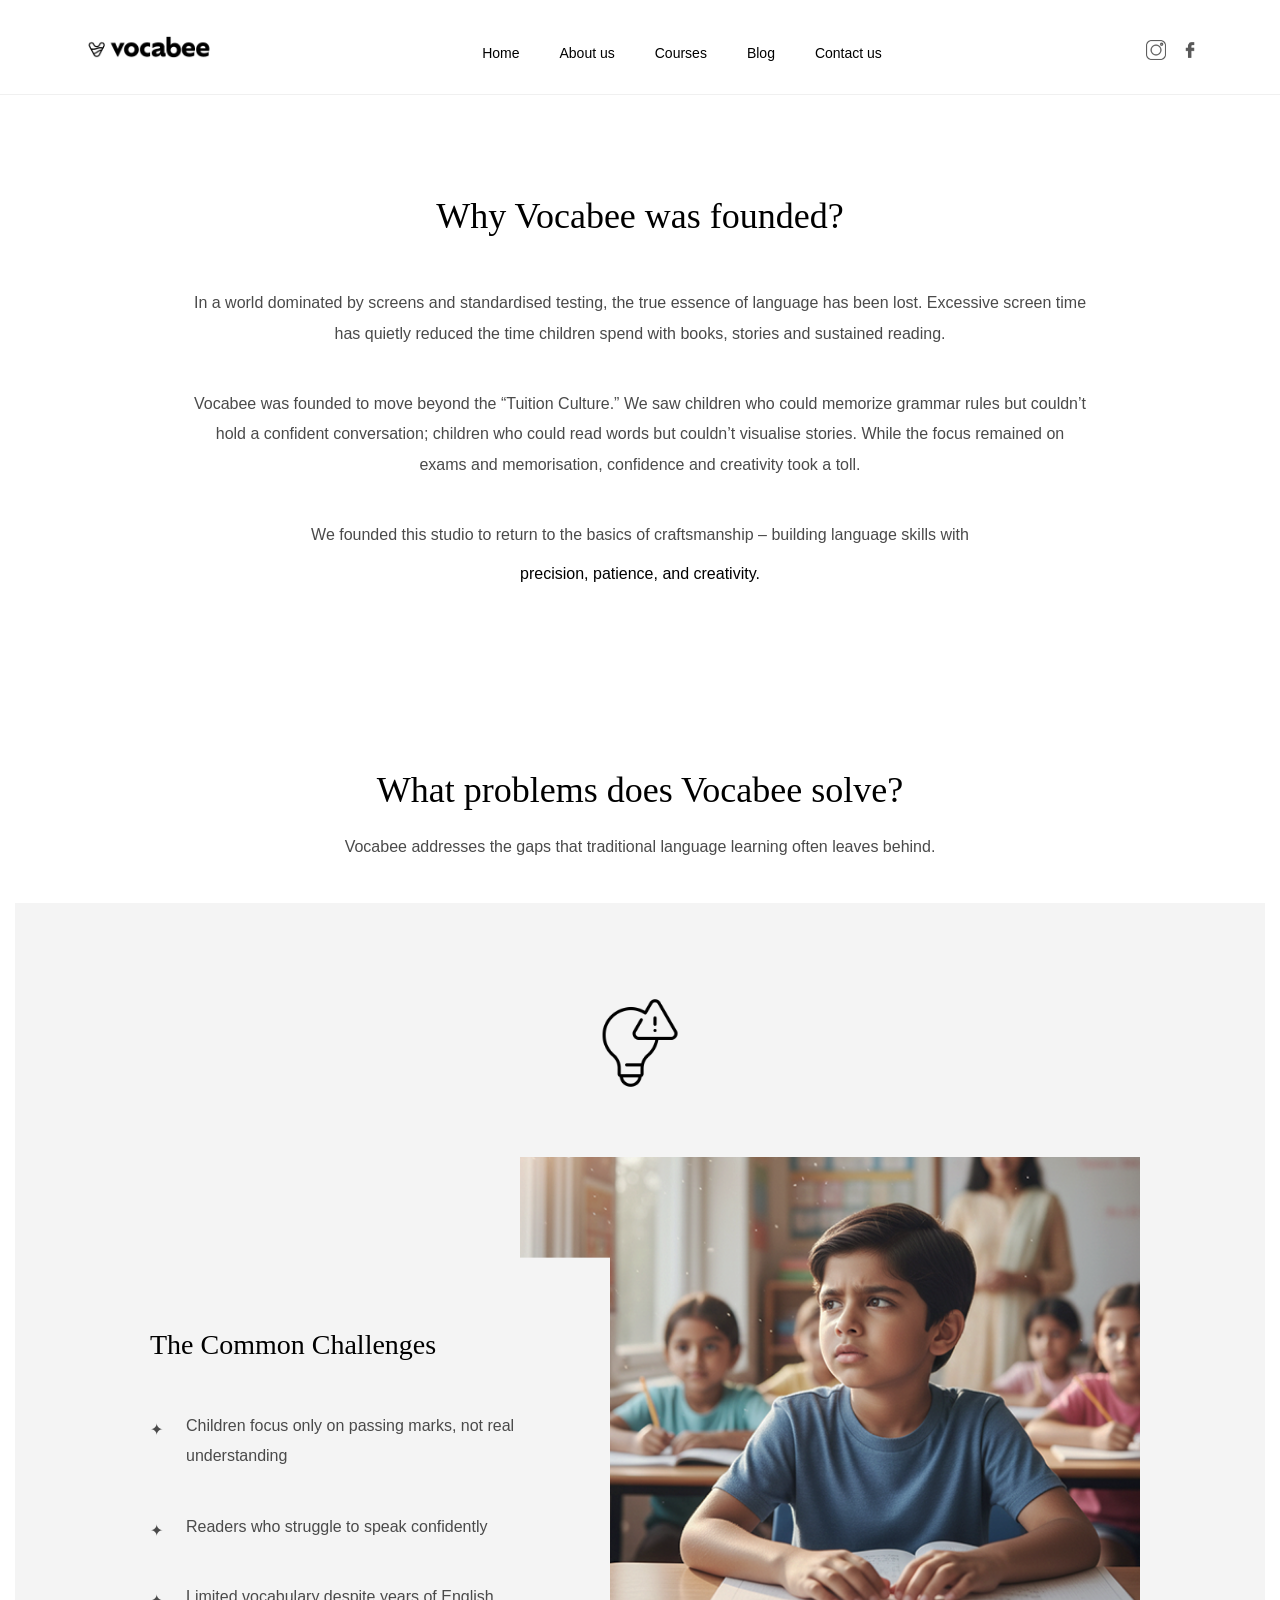
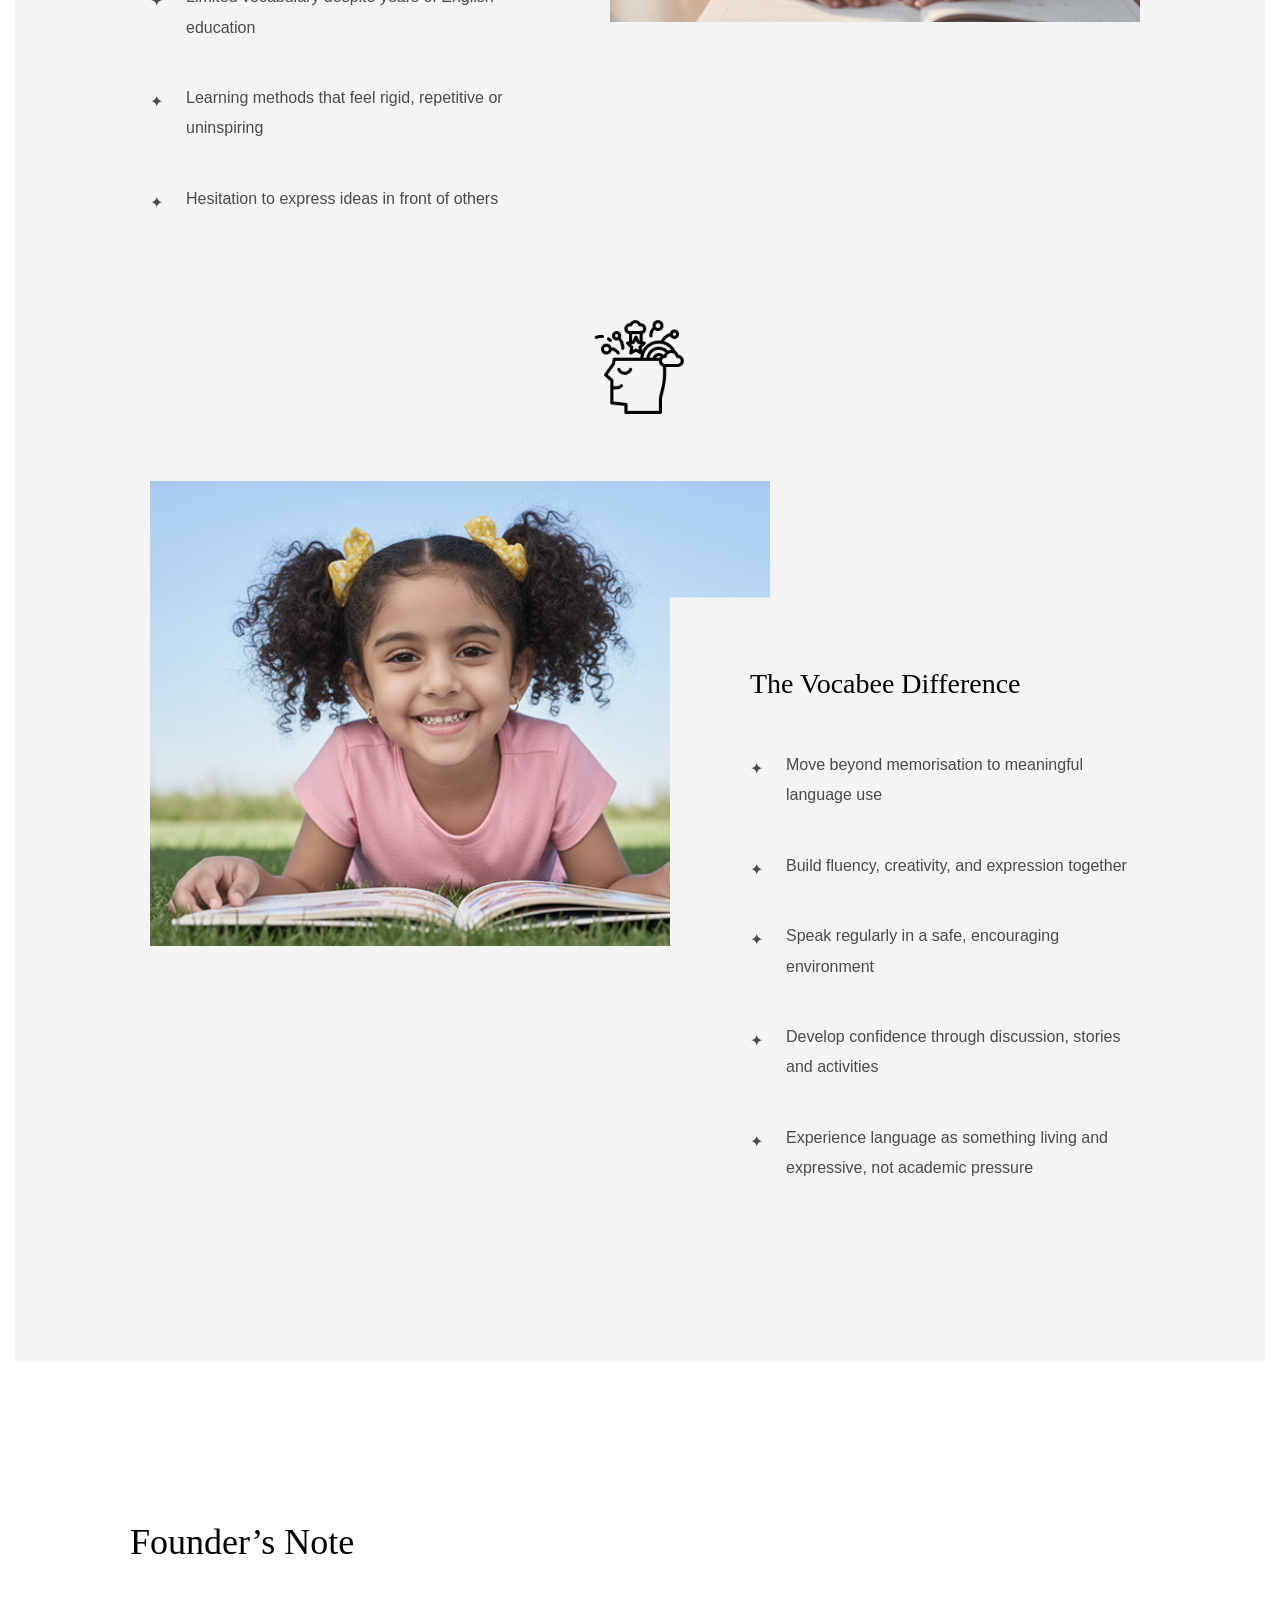
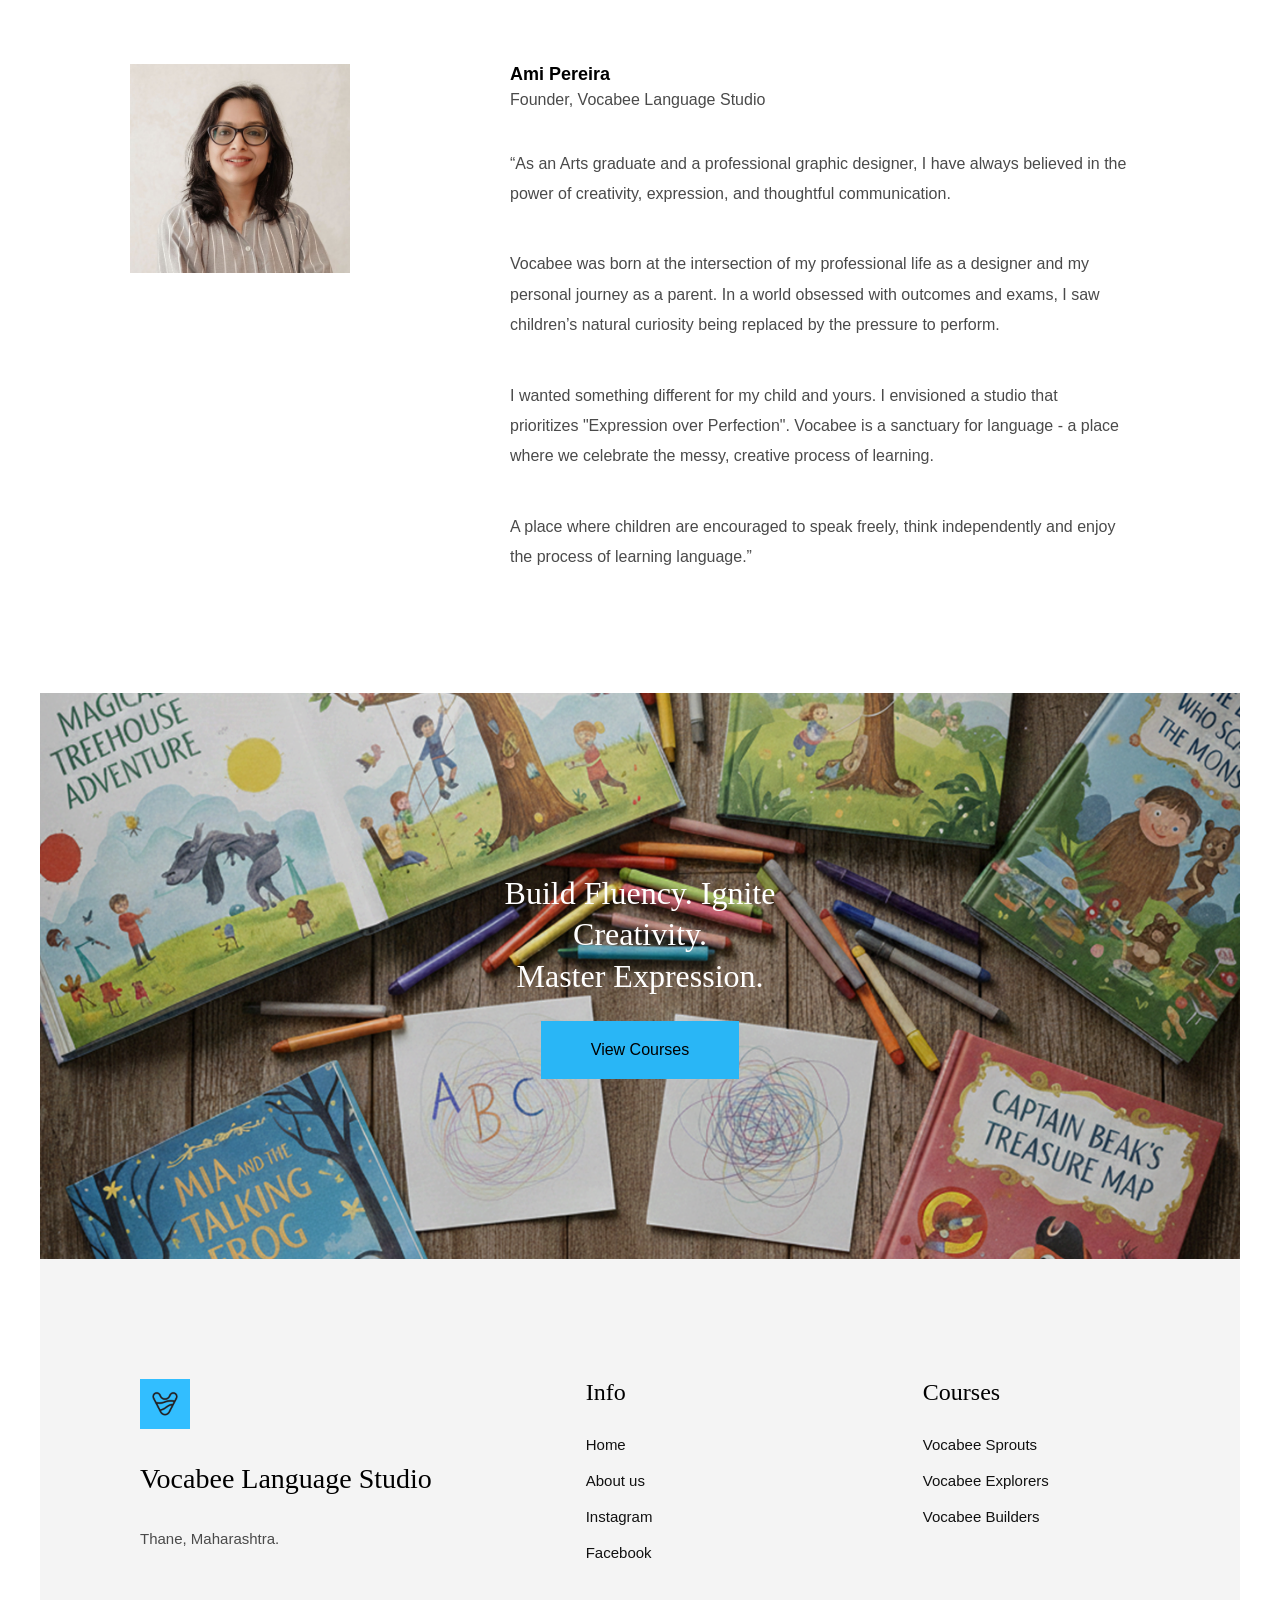
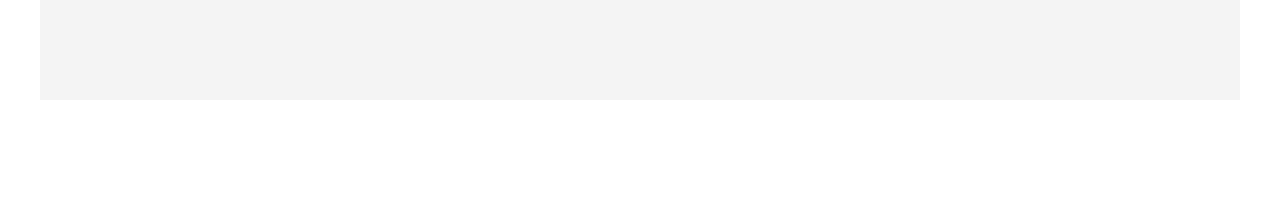
==== commit 0b600df2: "Add files via upload" ====
--- a/about.html
+++ b/about.html
@@ -44,17 +44,17 @@
                         </a>
 
                         <a href="vocabee-explorer1.html">
-                            Vocabee Explorer<br>
+                            Vocabee Explorers<br>
                             <span>Grade 1 (Age 6–7 Years)</span>
                         </a>
 
                         <a href="vocabee-explorer2.html">
-                            Vocabee Explorer<br>
+                            Vocabee Explorers<br>
                             <span>Grade 2 (Age 7–8 Years)</span>
                         </a>
 
                         <a href="vocabee-explorer3.html">
-                            Vocabee Explorer<br>
+                            Vocabee Builders<br>
                             <span>Grade 3 (Age 8–9 Years)</span>
                         </a>
                     </div>
@@ -316,6 +316,7 @@
             <ul>
                 <li><a href="vocabee-sprouts2.html">Vocabee Sprouts</a></li>
                 <li><a href="vocabee-explorer1.html">Vocabee Explorers</a></li>
+                <li><a href="vocabee-explorer3.html">Vocabee Builders</a></li>
             </ul>
         </div>
 
--- a/css/style.css
+++ b/css/style.css
@@ -1621,9 +1621,9 @@
     .site-footer:hover ~ .social-popup,
     .site-footer:active ~ .social-popup {
         top: auto;
-        bottom: 183px;   /* adjust this */
-        right: 18px;
-    }
-
-}
-
+        bottom: 350px;   /* adjust this */
+        right: 0px;
+    }
+
+}
+
